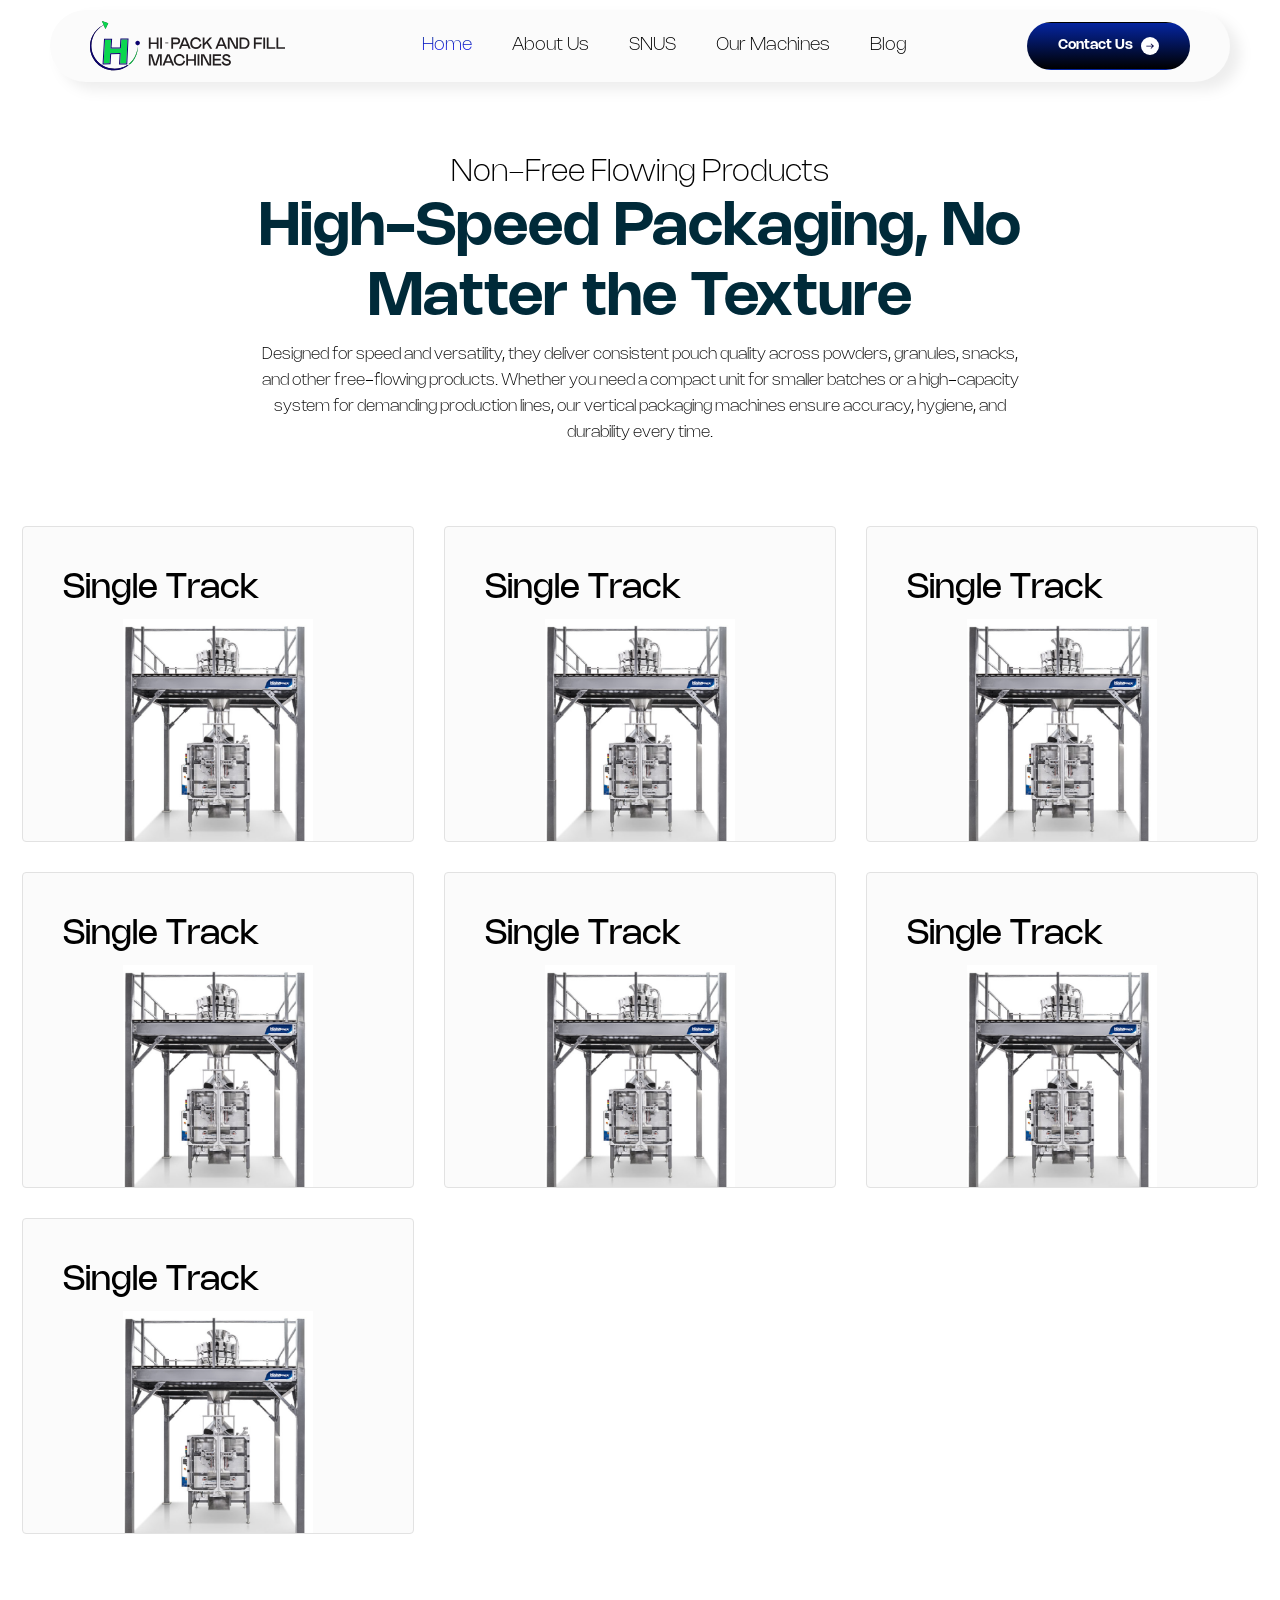
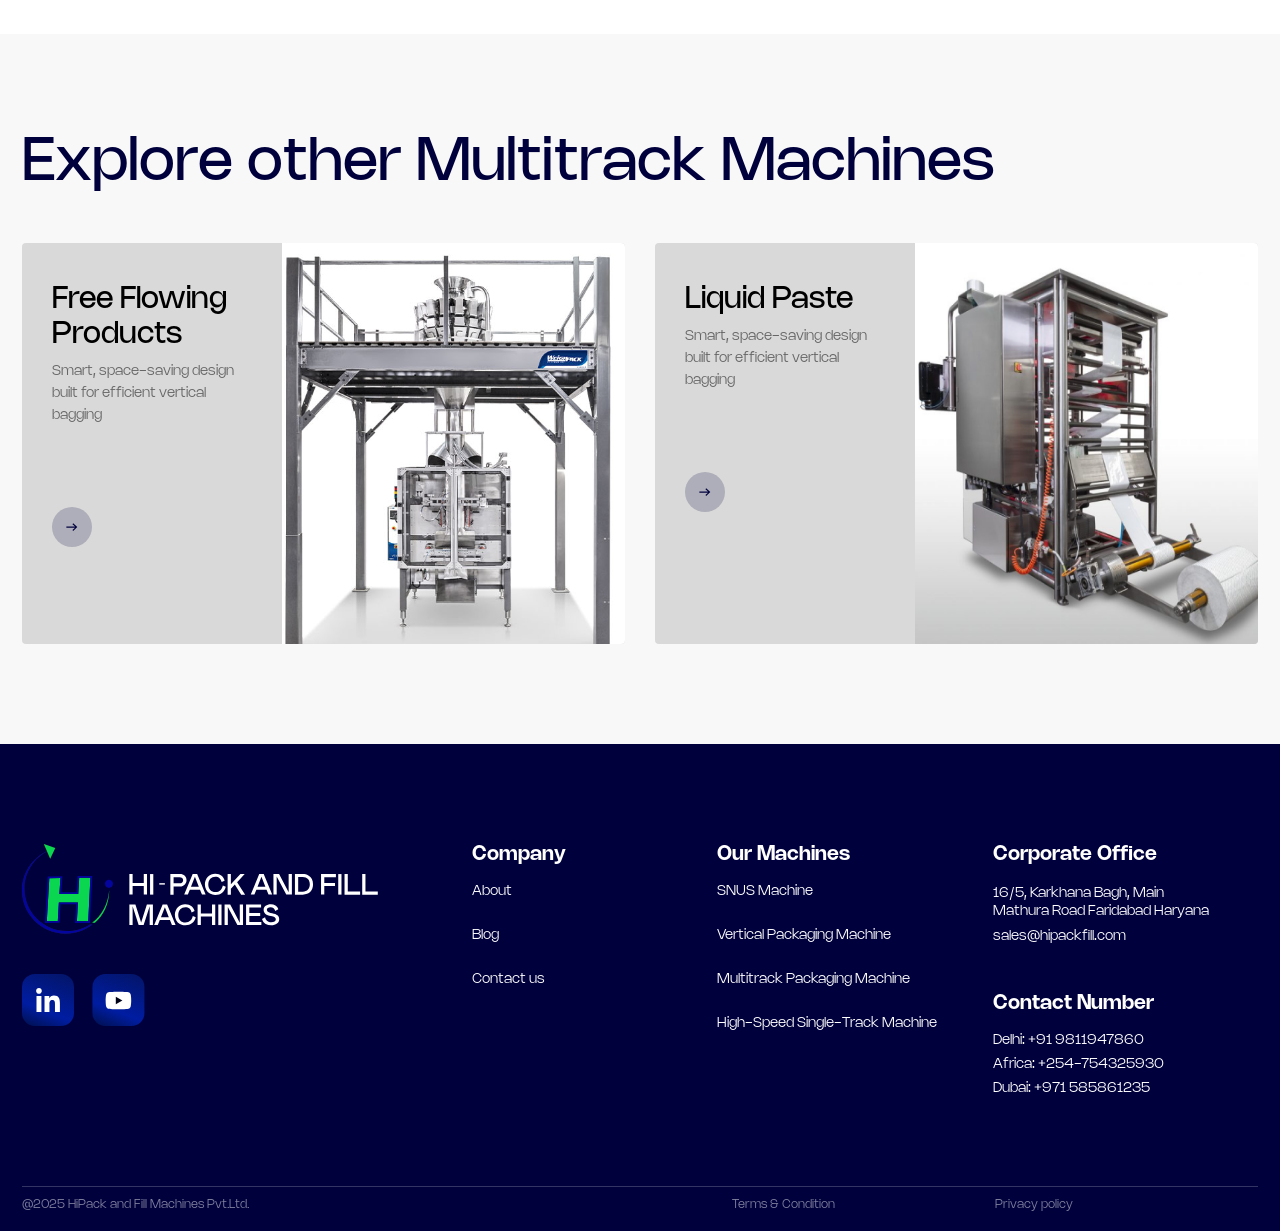
==== product.html @ f6eda17d "new111" ====
<!DOCTYPE html>
<html>

<head>
  <title>HiPack-and-Fill-Machines</title>
  <meta name="viewport" content="width=device-width, initial-scale=1.0">
  <meta charset="utf-8">
  <link rel="icon" href="images/favicon.svg" type="image/x-icon">
  <link rel="stylesheet" href="./assets/css/bootstrap.min.css">
  <link rel="stylesheet" href="./assets/js/owlcarousel/owl.carousel.css">
  <link rel="stylesheet" href="./assets/css/swiper-bundle.min.css" />
  <link rel="stylesheet" href="./assets/css/fontawesome-all.min.css" type="text/css">
  <link rel="stylesheet" type="text/css" href="./assets/css/custom.css">
  <link rel="stylesheet" type="text/css" href="./assets/css/responsive.css">

</head>

<body>


  <header id="header" class="home-header">
    <div class="container-fuild">
      <div class="header-menu">
        <nav class="navbar navbar-expand-lg navbar-dark">
          <a class="navbar-brand" href="index.html">
            <img src="./assets/images/HiPack-logo.svg" alt="">
          </a>

          <div class="nav-container collapse navbar-collapse" id="collapsibleNavbar">
            <ul class="navbar-nav navmenu mx-auto">
              <li class="nav-item"><a href="#" class="active">Home</a></li>
              <li class="nav-item"><a href="#">About Us</a></li>
              <li class="nav-item"><a href="#">SNUS</a></li>
              <li class="nav-item"><a href="#">Our Machines</a></li>
              <li class="nav-item"><a href="#">Blog</a></li>
            </ul>
            <div class="contact-button desktop">
              <a href="" class="btn">Contact Us <img src="./assets/images/right-arrow.svg" alt=""></a>
            </div>
          </div>



          <div class="naviconmobile">
            <div class="contact-button mobile">
              <a href="" class="btn">Contact Us <img src="./assets/images/right-arrow.svg" alt=""></a>
            </div>
            <button class="navbar-toggler" type="button" data-bs-toggle="collapse" data-bs-target="#collapsibleNavbar">
              <div class="menu-icon">
                <span class="navicon"></span>
              </div>
            </button>
          </div>
        </nav>

      </div>
    </div>
  </header><!----home-header-->


  <div class="product-banner">
    <div class="container">
      <div class="product-hd">
        <h6>Non-Free Flowing Products</h6>
        <h3>High-Speed Packaging, No Matter the Texture</h3>
        <p>Designed for speed and versatility, they deliver consistent pouch quality across powders, granules, snacks,
          and other free-flowing products. Whether you need a compact unit for smaller batches or a high-capacity system
          for demanding production lines, our vertical packaging machines ensure accuracy, hygiene, and durability every
          time.</p>
      </div>


      <div class="single-werrap">
        <div class="single-card">
          <h4>Single Track</h4>
          <div class="single-img">
            <img src="./assets/images/single-track.png" alt="">
          </div>
        </div><!--single-card-->

        <div class="single-card">
          <h4>Single Track</h4>
          <div class="single-img">
            <img src="./assets/images/single-track.png" alt="">
          </div>
        </div><!--single-card-->

        <div class="single-card">
          <h4>Single Track</h4>
          <div class="single-img">
            <img src="./assets/images/single-track.png" alt="">
          </div>
        </div><!--single-card-->

        <div class="single-card">
          <h4>Single Track</h4>
          <div class="single-img">
            <img src="./assets/images/single-track.png" alt="">
          </div>
        </div><!--single-card-->

        <div class="single-card">
          <h4>Single Track</h4>
          <div class="single-img">
            <img src="./assets/images/single-track.png" alt="">
          </div>
        </div><!--single-card-->

        <div class="single-card">
          <h4>Single Track</h4>
          <div class="single-img">
            <img src="./assets/images/single-track.png" alt="">
          </div>
        </div><!--single-card-->

        <div class="single-card">
          <h4>Single Track</h4>
          <div class="single-img">
            <img src="./assets/images/single-track.png" alt="">
          </div>
        </div><!--single-card-->

      </div><!---single-werrap-->
    </div>
  </div><!---home-section-->

  <div class="products-section explore-section">
    <div class="container">
      <h3>Explore other Multitrack Machines</h3>
      <div class="product-werrap">
        <div class="product-card">
          <div class="product-content">
            <h2>Free Flowing <br>
              Products</h2>
            <p>Smart, space-saving design built for efficient vertical bagging</p>
            <a href="#" class="arrow-btn">
              <img src="./assets/images/right-arrow-link2.svg" alt="">
            </a>
          </div>
          <div class="product-image">
            <img src="./assets/images/Products1.svg" alt="">
          </div>
        </div><!--product-card-->

        <div class="product-card">
          <div class="product-content">
            <h2>Liquid Paste</h2>
            <p>Smart, space-saving design built for efficient vertical bagging</p>
            <a href="#" class="arrow-btn">
              <img src="./assets/images/right-arrow-link2.svg" alt="">
            </a>
          </div>
          <div class="product-image">
            <img src="./assets/images/Liquid-paste.png" alt="">
          </div>
        </div><!--product-card-->

      </div>
    </div>
  </div><!--products-section-->



  <footer class="footer">
    <div class="container">
      <div class="row">
        <div class="col-md-4">
          <div class="ftr-logo">
            <a href="#"><img src="./assets/images/ftr-logo.svg" alt=""></a>
          </div>
          <div class="social-icon">
            <a href="#"><img src="./assets/images/linkedin.svg" alt=""></a>
            <a href="#"><img src="./assets/images/youtube.svg" alt=""></a>
          </div>
        </div>


        <div class="col-md-8">
          <div class="ftr-werp">
            <div class="ftr-menu companymenu">
              <h5>Company</h5>
              <ul>
                <li><a href="#">About</a></li>
                <li><a href="#">Blog</a></li>
                <li><a href="#">Contact us</a></li>
              </ul>
            </div>


            <div class="ftr-menu">
              <h5>Our Machines</h5>
              <ul>
                <li><a href="#">SNUS Machine</a></li>
                <li><a href="#">Vertical Packaging Machine</a></li>
                <li><a href="#">Multitrack Packaging Machine</a></li>
                <li><a href="#">High-Speed Single-Track Machine</a></li>
              </ul>
            </div>

            <div class="ftr-menu">
              <h5>Corporate Office</h5>
              <p>16/5, Karkhana Bagh, Main Mathura Road Faridabad Haryana</p>
              <a href="#">sales@hipackfill.com</a>


              <div class="contact-infom">
                <h5>Contact Number</h5>
                <ul>
                  <li><a href="#">Delhi: +91 9811947860</a></li>
                  <li><a href="#">Africa: +254-754325930</a></li>
                  <li><a href="#">Dubai: +971 585861235</a></li>
                </ul>
              </div>


            </div>
          </div><!--ftr-werp-->
        </div>
      </div>


      <div class="copyright">
        <div class="row">
          <div class="col-md-6">
            <p> @2025 HiPack and Fill Machines Pvt.Ltd.</p>
          </div>
          <div class="col-md-5">
            <div class="privacy-dlf">
              <a href="#">Terms & Condition</a>
              <a href="#">Privacy policy</a>
            </div>
          </div>
        </div>
      </div>
    </div>
  </footer><!--footer-->


  <script src="./assets/js/jquery-3.6.3.js"></script>
  <script src="./assets/js/bootstrap.bundle.min.js"></script>
  <script src="./assets/js/owlcarousel/owl.carousel.js"></script>
  <script src="./assets/js/swiper-bundle.min.js"></script>
  <script src="./assets/js/custom.js"></script>



</body>

</html>
---- assets/css/custom.css ----
@font-face {font-family:FontAwesome;src:url(../fonts/FontAwesome.otf);}
@font-face {font-family:Nohemi-Regular;src:url(../fonts/Nohemi-Regular.otf);}
@font-face {font-family:Nohemi-Medium;src:url(../fonts/Nohemi-Medium.otf);}
@font-face {font-family:Nohemi-Bold;src:url(../fonts/Nohemi-Bold.otf);}
@font-face {font-family:Nohemi-SemiBold;src:url(../fonts/Nohemi-SemiBold.otf);}
@font-face {font-family:Nohemi-Light;src:url(../fonts/Nohemi-Light.otf);}
@font-face {font-family:Nohemi-ExtraLight;src:url(../fonts/Nohemi-ExtraLight.otf);}


body{font-family: "Nohemi-Regular"; color:#353332;font-size: 14px;}


h1, h2, h3, h4, h5, h6, p, ul, ol, li {position: relative;}
img {max-width: 100%;}
ul{list-style: none; padding: 0px; margin: 0px;}
a{text-decoration: none;}

.navbar-nav{align-items: center;}
/*=== Header ===*/
.home-header { position: absolute;top: 10px;left: 0px;z-index: 2;width: 100%; }
.header-menu{border-radius: 43px;background: #FBFBFB;filter: drop-shadow(10px 8px 6.3px rgba(0, 0, 0, 0.07));padding:6px 40px; margin: 0px 50px;}

.navbar-brand img{height: 50px;}

.navbar-dark{padding: 0px;}
.navbar-expand-lg .navbar-collapse { justify-content: end; }
.navbar-toggler {padding: 0; border: none;  border-radius: 30px;width: 36px; height: 36px; position: relative;}
.menu-icon {display: flex; flex-direction: column; justify-content: space-between;cursor: pointer; transition: 0.3s ease-in-out;}
.navicon,
.navicon:before,
.navicon:after {background: #fff; height: 2px; width: 30px;position: absolute; left: 0; transition: 0.3s;}
.navicon { position: relative; margin: auto; }
.navicon:before { content: ''; top: -8px; }
.navicon:after { content: ''; top: 8px; }
.navbar-toggler[aria-expanded="true"] .navicon { background: transparent; }
.navbar-toggler[aria-expanded="true"] .navicon:before { transform: rotate(45deg); top: 0; }
.navbar-toggler[aria-expanded="true"] .navicon:after { transform: rotate(-45deg); top: 0; }
.navbar-toggler:focus { box-shadow: none; }

.navmenu li { position: relative; }
.navmenu > ul > li:last-child { padding-right: 0; }
.navmenu .nav-item a{font-family:'Nohemi-ExtraLight'; color: #000;font-size: 18px;font-weight: 300;line-height: normal; display: inline-block; padding: 0px 20px; }
.navmenu .nav-item a.active{background: var(--Gradient, linear-gradient(180deg, #0525A0 0%, #0E07FB 100%));background-clip: text;-webkit-background-clip: text;-webkit-text-fill-color: transparent;}

.contact-button .btn{font-family:'Nohemi-SemiBold'; display: inline-flex; align-items: center; gap: 0px 8px; border-radius: 49px;background: var(--Gradient_1, linear-gradient(180deg, #0525A0 0%, #000 100%)); color: #FFF;font-size: 14px;font-weight: 600;line-height: normal; padding:14px 30px;}

.contact-button .btn img{height:18px;}


/*=== Header ===*/


/*=====home-section=====*/
.home-section{ position: relative; overflow: hidden;}
.homeslider{background-position: center !important; background-size: cover !important; padding: 160px 0px 240px 0px;}
.home-tittle h1{font-family:'Nohemi-ExtraLight';color: #FFF;font-size: 55px;font-weight: 300;line-height: 70px;}
.home-tittle p{font-family:'Nohemi-ExtraLight'; color:#FFF;font-size: 20px;font-weight: 300;line-height: 35px; margin-bottom: 30px;}
.home-tittle .btn{transition: all 0.3s ease;border-radius: 100px;background: rgba(148, 148, 148, 0.45); display: inline-flex;height: 55px;padding: 8px 19px 7px 25px;justify-content: flex-end;align-items: center;gap: 0px 10px; color: #FFF;font-size: 16px;font-weight: 400;line-height: 31.2px;}
.home-tittle .btn:hover {background:#0525a0;}
.home-title {position: relative;z-index: 999;max-width: 550px;}


/* --- Custom Counter --- */
.slide-counter {font-family: 'Nohemi-ExtraLight';display: flex;align-items: center;gap: 10px;color: #fff;font-size: 14px;font-weight: 300;}
.slide-counter .current {font-size:16px;}
.slide-info {position: absolute;left: 17%;z-index: 10;display: flex;align-items: center;gap: 20px;top: 78%;}
.progress-line {display: flex;align-items: center;gap: 0px 10px;}
.progress-line span.current{background:  #0AD64F; width: 200px;transition: width 0.5s ease;}
.progress-line span{border-radius: 10px; width: 80px; height: 2px; background: linear-gradient(90deg,rgba(255, 255, 255, 1) 0%,rgba(142, 142, 142, 0) 100%);display: block;}

/*=====home-section=====*/

/*=====innovation-section=====*/
.innovation-section{padding: 100px 0px; position: relative; overflow: hidden;}
.all-btn .btn{border-radius: 100px;background: rgba(0, 0, 61, 0.10); display: inline-flex;height: 55px;gap: 0px 20px; padding: 8px 12px 7px 25px;justify-content: flex-end;align-items: center;color:#000;font-size: 16px;font-weight: 400;line-height: 31.2px;}
.bringing-text h4{color: #00003D;font-size:35px;font-weight: 400;line-height:40px;}
.bringing-text h4 span{color: rgba(0, 0, 61, 0.50);display: block;}
.bringing-text p{color: rgba(0, 0, 61, 0.50);font-size:16px;font-weight: 300;line-height:24px;max-width: 616px;}
.expertise-wrapper{display: flex; align-items: center; gap: 0px 15px; padding-left: 40px;}
.expertise-text{border-bottom: 1px solid rgba(0, 0, 61, 0.20); width: 100%; padding-top:50px;}
.expertise-text h5{font-size: 16px;font-weight: 400;line-height: 26px;background: var(--Gradient_1, linear-gradient(180deg, #0525A0 0%, #000 100%));
background-clip: text;-webkit-background-clip: text;-webkit-text-fill-color: transparent;margin-bottom:28px;}
.expertise-text h3{font-family:'Nohemi-Medium';color: #00003D;font-size: 40px;font-weight: 500;line-height: 38px; margin-bottom: 17px;}
.expertise-text p{font-family:'Nohemi-Light';color: rgba(0, 0, 61, 0.50);font-size: 16px;font-weight: 300;line-height: 26px; max-width: 398px; margin-bottom:44px;}
.expertise-icon {position: relative;top: -32px;}
.expertise-text:first-of-type {padding-top: 0px !important;}

/*=====innovation-section=====*/

/*=====Machine-section=====*/
.machine-section{ padding: 87px 0px 0px 0px;background-image: url('../images/machine-banner.jpg'); background-position: center; background-size: cover;}
.testament h2{color: #FFF;font-size: 60px;font-weight: 400;line-height: 84px;}
.testament p{color:#FFF;font-size: 16px;font-weight: 300;line-height: 28px; max-width: 616px;}
.testament .all-btn .btn {color: #fff;background: rgba(148, 148, 148, 0.59);}
.machine-img img{text-align: right; display: block; width: 100%;}
/*=====Machine-section=====*/


/*=====portfolio-section=====*/
.portfolio-section{padding: 100px 0px; position: relative; overflow: hidden; background: rgba(239, 239, 239, 1);}
.heading-hd h2{color: #00003D;font-size: 60px;font-weight: 400;line-height: 59px;}
.gridwrapper{display: grid; grid-template-columns: repeat(3 ,1fr); gap: 0px 20px;}
.cardwerap{position: relative; overflow: hidden; margin-top: 50px;}
.cardimg img{width: 100%;border-radius: 4px;}
.cardimg{position: relative;}
.cardimg::after{content: ''; position: absolute; top: 0px; left: 0px; width: 100%; height: 100%; border-radius: 4px; background: linear-gradient(180deg, rgba(0, 0, 0, 0.08) 0%, #000 100%);}
.bottom-text{position: absolute; bottom: 40px; left: 0px; padding: 0px 30px; z-index: 99;}
.bottom-text h5{color: #FFF;font-size: 34px;font-weight: 400;line-height: 44px; margin-bottom: 5px;}
.bottom-text p{font-family:'Nohemi-Light';color: rgba(255, 255, 255, 0.70);font-size: 16px;font-weight: 300;line-height: 26px; max-width: 360px;}


/*=====resence-section=====*/
.presence-section{padding: 100px 0px; position: relative; overflow: hidden;}
.wrappercover{background: #0525A0; padding: 80px;height: 532px;border-radius: 4px;}
.servicehd{margin-bottom: 60px;}
.servicehd h4{color: #FFF;text-align: center;font-size: 40px;font-weight: 500;line-height: 50px;}
.servicehd h4 span{color: #9DB1FF;}
.servicehd p{font-family:'Nohemi-Light';color: rgba(255, 255, 255, 0.70);text-align: center;font-size: 16px;font-weight: 300;line-height: 26px;}
.clientswerap{display: grid; grid-template-columns: repeat(3 ,1fr); gap: 0px 40px; position: relative; left: 60px;}
.celiablecnt{position: relative; overflow: hidden;}
.celiablecnt img{margin-bottom: 15px;}
.celiablecnt P{color:#FFF;font-weight: 300;line-height: 26px; font-size: 18px;font-family:'Nohemi-ExtraLight';}

.certified{margin-left: 15px; border-radius: 4px;background: var(--Light-Grey, #E5E5E5);padding:50px 20px 120px 20px; text-align: center; height: 532px;}
.certified h4{color: #000;text-align: center;font-size: 24px;font-weight: 500;line-height: 34px; max-width: 276px; margin: 0 auto;}
.certified ul{display: grid; grid-template-columns: repeat(2 ,1fr); gap: 0px 20px; align-items: center;}
.certified li{margin-top: 50px;}

.ourcard{margin-right: 15px; margin-top: 15px;border-radius: 4px;background: var(--Neon-Green, #0AD64F); padding: 50px 0px 0px 40px;  height: 532px; position: relative; overflow: hidden;}
.ourcard h5{color:#fff;font-size: 34px;font-weight: 500;line-height: 24px; margin-bottom: 15px;}
.ourcard p{font-family:'Nohemi-Light';color:#fff;font-size: 28px;font-weight: 300;line-height: 38px; max-width: 170px;}
.vectorbottom{text-align: right; display: block;}
.vectorbottom img{width: 100%; height: 100%;}

.partnerwerap{margin-top: 15px; text-align: center; border-radius: 4px;border: 1px solid #CCC;background: #FBFBFB;padding:50px 20px 120px 20px; height: 532px; position: relative; }
.partnerwerap h4{color: #000;text-align: center;font-size: 34px;font-weight: 500;line-height: 24px; margin-bottom: 40px; }
.partnerslider{display: grid; grid-template-columns: repeat(5 ,1fr); gap: 0px 20px; align-items: center;}
.partneritem{margin-top:24px;}


/*=====.latest-section=====*/
.latest-section{padding: 90px 0px; position: relative; overflow: hidden; background: #F8F8F8;}
.bloghd h3{color: #101010;font-size: 40px;font-weight: 400;line-height: 59px; margin-bottom: 50px;}
.blogpost{position: relative; overflow: hidden;}
.postimg img{width: 100%; border-radius: 15px; margin-bottom: 15px; }
.blogcnt span{font-family:'Nohemi-Light';color: rgba(0, 0, 61, 0.50);font-size: 14px;font-weight: 300;line-height: 33px;}
.blogcnt h5{color:#00003D;font-size:16px;font-weight: 400;line-height: 22px;}    
.blogcnt a{font-family:'Nohemi-Light';color:#000;font-size: 14px;font-weight: 400;line-height: 31.2px;}
.blogcnt a img{margin-left: 6px;}
.latest-section .owl-theme .owl-controls .owl-nav div{height: 0px !important;}
.latest-section .owl-prev:before { content: ''; background-image: url(../images/owl-prev.svg); background-repeat: no-repeat; position: absolute;    top: -30%;right:6%; left: auto; width: 60px;height: 60px;background-size: 60px;margin: 0 auto;}
.latest-section .owl-next:before {content: '';background-image: url(../images/owl-next.svg);background-repeat: no-repeat;position: absolute;top: -30%;right: 0px;width: 60px;height: 60px;background-size: 60px;margin: 0 auto;}
.owl-theme .owl-controls .owl-nav .disabled{opacity: 100% !important;}

/*=====.upgrade-section=====*/
.upgrade-section{background-image: url('../images/upgrade-banner.jpg'); background-position: center; background-size: cover; padding:220px 0px; position: relative;}
.upgrade-section::after{content: ''; position: absolute; top: 0px; left: 0px; width: 100%; height: 100%;opacity: 0.8;
background: linear-gradient(222deg, #14004C -73.11%, rgba(4, 0, 76, 0.49) 3.09%, #00032A 76.41%);
mix-blend-mode: luminosity;}
.titlewrap{position: relative; z-index: 22; text-align: center;}
.titlewrap h3{color: #FFF;font-size:70px;font-weight: 400;line-height: 80px;}
.titlewrap p{color: #FFF;font-size: 24px;font-weight: 300;line-height:80px;}
.titlewrap .btn{border: 0px; font-family:'Nohemi-SemiBold'; border-radius: 49px; color: #0525A0; background: #fff;font-size: 14px;font-weight: 600;line-height: normal;display: inline-flex; align-items: center; gap: 0px 8px;padding:18px 26px;}


/*---footer----*/
.footer{padding: 100px 0px 20px 0px; overflow: hidden;position: relative;
background:#00003D;}
.footer .row{position: relative;}
.ftr-logo img{margin-bottom: 40px; height: 90px;}
.social-icon a{margin-right: 15px;}
.companymenu{position: relative; left: 30px;}
.ftr-werp{display:grid; grid-template-columns: repeat(3 ,1fr); gap: 0px 10px; justify-content: space-between;}
.ftr-menu{position: relative; overflow: hidden;}
.ftr-menu h5{font-family:'Nohemi-SemiBold';color: #FFF;font-size: 20px;font-weight: 600;line-height: normal; margin-bottom:20px;}
.ftr-menu li a{font-family:'Nohemi-Light';color: #FFF;font-size: 14px;font-weight: 300;line-height:normal; margin-bottom:30px; display: block;}
.ftr-menu p{font-family:'Nohemi-Light';color: #FFF;font-size: 14px;font-weight: 300;line-height:18px; margin-bottom: 5px; max-width: 227px;}
.ftr-menu a{color: #FFF;line-height:normal;font-family:'Nohemi-Light';}

.contact-infom{margin-top: 46px;}
.contact-infom a{margin-bottom: 10px !important;}

.copyright {position: relative;padding-top: 12px;border-top: 1px solid rgba(255, 255, 255, 0.20);margin-top: 80px;}
.copyright p {font-family:'Nohemi-Light';color: rgba(255, 255, 255, 0.50);font-size: 12px;font-weight: 300;line-height:normal;margin: 0px;}
.privacy-dlf a{font-family:'Nohemi-Light';color: rgba(255, 255, 255, 0.50);font-size: 12px;font-weight: 300;line-height:normal;}
.privacy-dlf {display: flex;align-items: center;justify-content: space-around;}


/*====category page=====*/
.category-banner{padding: 100px 0px 0px 0px; position: relative; overflow: hidden; background: #00003D;}
.category-banner .row{align-items: center;}
.multitrack {padding-left: 200px;}
.multitrack h2{color: #FFF;font-size: 55px;font-weight: 300;line-height: 60px;font-family: 'Nohemi-ExtraLight';}
.spraycover{display:block; text-align: right;}

.products-section{background: #F1F3F1; padding: 100px 0px; position: relative; overflow: hidden;}
.product-werrap{display: grid; grid-template-columns: repeat(2 ,1fr); gap: 30px 30px;}
.product-card{ border-radius: 4px;background: #D9D9D9; padding: 0px 0px 0px 0px; position: relative; overflow: hidden; display: flex;justify-content: space-between;}
.product-content {flex: 1;max-width: 260px; padding: 40px 30px;}
.product-content h2 {color: #000;font-size: 30px;font-weight: 400;line-height:35px;}
.product-content p {color: rgba(53, 53, 53, 0.70);font-size: 14px;font-weight: 300;line-height:22px;font-family: 'Nohemi-Light';}
.arrow-btn{display: block; margin-top: 80px;}
.product-image {flex: 1;display: flex;justify-content: flex-end;}
.product-image img {max-width: 100%;height: auto;}

/* ====products pages====== */
.product-banner{padding: 160px 0px 100px 0px; position: relative; overflow: hidden;}
.product-hd{text-align: center;max-width: 772px; margin: 0 auto 80px;}
.product-hd h6{color: #000;font-size: 30px;font-weight: 300;line-height: 26px; font-family: 'Nohemi-ExtraLight';}
.product-hd h3{font-family:'Nohemi-SemiBold';color:#002A39;font-size: 60px;font-weight: 600;line-height: 70px;}
.product-hd p{color: #000;font-size: 16px;font-weight: 300;line-height: 26px;font-family: 'Nohemi-ExtraLight'; }

.single-werrap{display: grid; grid-template-columns: repeat(3 ,1fr); gap: 30px 30px;}
.single-card{border-radius: 4px;border: 1px solid #E2E2E2;background: #FBFBFB; padding: 40px 40px 0px 40px;}
.single-card h4{color:#000;font-size: 34px;font-weight: 400;line-height: 44px;}
.single-img{padding: 0px 60px; text-align: center;}
.single-img img{width: 100%;}

.explore-section{background: #F8F8F8;}
.explore-section h3{color: #00003D;font-size: 60px;font-weight: 400;line-height: 59px; margin-bottom: 50px;}

/* ==contact-us page====== */
.contact-page{padding: 160px 0px 100px 0px; position: relative; overflow: hidden;}
.getcontent{background-image: url(../images/contact-bg.svg); background-position:center; background-size: cover; padding: 60px;border-radius: 18px;width:100%;height: 615px;}
.getcontent h2{color:#FFF;font-size: 60px;font-weight: 400;line-height: 70px;}
.getcontent p{color:#FFF;font-size: 18px;font-weight: 300;line-height: 28px; max-width: 434px;}


.getcontent li{color: #FFF;font-size: 16px;font-weight: 300;line-height: 25px; display: flex; align-items: center; gap: 0px 10px;}
.getcontent li a{color: #FFF;
font-size: 14px;
font-weight: 300;
line-height: normal;
letter-spacing: -0.28px;
text-transform: lowercase; display: block;}
.getcontent ul{max-width: 450px;}

.contact-form{position: relative;padding-left: 20px;}
.contact-form label{color: #000;font-size: 16px;font-weight: 300;line-height: normal; margin-bottom: 5px;}
.contact-form .form-control{border-radius: 5px; background: #F3F3F3;color: #939393;font-size: 14px;font-weight: 400;line-height: 24px;height: 60px; border: 0px; margin-bottom: 24px;}
.contact-form .btn {margin-top: 10px; border-radius: 70px;background: #000;display: inline-flex;padding: 12px 20px;justify-content: center;align-items: center;gap: 8px;color: #FFF;font-size: 16px;font-weight: 500;line-height: normal;}
.contact-form textarea.form-control {min-height: 165px;}
textarea {resize: none;}

.location-section{position: relative; padding: 0px 0px 60px; overflow: hidden;}
.location-section h2{color:#000;font-size: 35px;font-weight: 500;line-height: 40px; margin-bottom: 70px;}

.latest-list {padding: 40px 20px;position: relative;}
.latest-list ul {display: flex;justify-content: space-between;}
.latest-list h4{color:#000;font-size: 20px;font-weight: 500;line-height: normal; margin: 0px;}
.latest-list p{color: #000;font-size: 16px;font-weight: 300;line-height:14px; margin: 0px;}
.latest-list li:first-child {width: 40%;}
.latest-list p span {background: var(--Grey_Gradient, linear-gradient(35deg, #AAA -45.35%, #424242 112.62%));background-clip: text;-webkit-background-clip: text;
  -webkit-text-fill-color: transparent; font-size: 14px;font-weight: 600;line-height: 24px;     text-align: right;
  display: block;}
.latest-list p a {font-weight:300;background: var(--Primary_Gradient, linear-gradient(117deg, #2033D5 20.48%, #4E6CFE 123.16%));background-clip: text;-webkit-background-clip: text;-webkit-text-fill-color: transparent;}
.latest-list::after {content: '';position: absolute;top: 0px;left: 0%;width: 100%;height: 1px;background: #E5E5E5;text-align: center;}
---- assets/css/responsive.css ----
.mobile{display: none;}

/*----sliderframework----*/
.sliderframework .owl-theme .owl-controls .owl-nav div{height: 0px !important;}
.sliderframework .owl-prev:before {content: '';background-image: url(../images/sanitation/left-arrow.svg);background-repeat: no-repeat;position: absolute;bottom: -10%;right: 5%;left: 0px; width:40px;height: 40px;background-size: 40px;margin: 0 auto;}
.sliderframework .owl-next:before {content: '';background-image: url(../images/sanitation/right-arrow.svg);background-repeat: no-repeat;position: absolute;bottom: -10%;left: 5%;width:40px;height: 40px;background-size: 40px;right: 0px; margin: 0 auto;}





@media (max-width:1460.8px) {
.give-tabs .nav-link{width: 260px;}
 .ourwork-section::after{height: 164px;}
.framework-section::after{height: 190px;}


}
@media (max-width:1390.8px) {
.give-tabs .nav-link{width:240px;}
.ourwork-section::after {height: 158px;}
.framework-section::after{height: 178px;}
.donate-werp h3{font-size: 45px; line-height: 52px;}
.supportimg::after{width: 300px; height: 320px;}

}
@media (max-width:1366.8px) {
.container {max-width: 1320px;}
.ourwork-section {padding: 80px 0px 120px 90px;}
.watch-section {margin-top: -16%;}
.framework-section::after{height: 172px;}
.supportext h4{font-size: 45px; line-height: 52px;}
.supportext {max-width: 600px;padding: 40px 30px;}
.right-panel .owl-dots{bottom: 20%;}
.submit-btn .donate.btn {min-width: 250px;}

}
@media (max-width:1280.8px) {
.container {max-width: 1260px;}
.give-tabs .nav-link{width: 210px;}
.empowe-cnt h6{font-size: 16px; line-height: 24px;}
.framework-section::after{height: 165px;}
.donate-werp {padding: 40px 40px 0px 40px;}
.give-tabs .nav-link {width: 264px;}
.ourwork-section::after {height: 144px;}


}


@media (max-width:1199.8px) {
.give-tabs .nav-link {width: 100%; padding: 10px 40px;}
.amountdlf{gap: 0px 10px;}
a.navbar-brand img {max-width: 160px;}
.donate-button .btn{padding: 9px 14px;}
.navmenu .nav-item a{font-size: 14px; padding-right: 10px;}
.through-cnt {padding: 16px 30px 0px 30px;}
.ourwork-section {padding: 60px 0px 100px 20px;}
.ourwork-section .owl-next:before{left: 6%;}
.ourwork-section::after {height: 120px; background-size: contain;}
.stories-section .owl-next:before{left: 8%;}
.framework-section::after{height: 160px;}


.donate-werp h3 {font-size: 40px;line-height: 45px;}
.submit-btn .donate.btn { min-width: auto;width: 100%; margin-left: 12px;}
.submit-btn .btn{min-width: auto;width: 100%;}
 .supportext h4 {font-size: 40px;line-height: 45px;}
.supportimg::after {width: 250px;height: 262px;}
.right-panel .owl-dots {bottom: 28%;left: 8%;}
.supportext {max-width: 470px;}

.accordion-left h3{font-size: 28px; line-height: 32px;}
.accordion-left p{line-height: 22px; max-width: 300px;}
.accordion-center h4{font-size: 34px;}
.infocnt h5{font-size: 34px;}
.test-text h4{font-size: 34px; }
.test-text p{font-size: 15px; line-height: 20px;}
.drivinghd h2{font-size: 35px;}
}


@media (max-width:1024.8px) {
.engage-cnt p{font-size: 14px; line-height: 22px;}
.center-block img{height: 400px;}
.leftvector2::before{width: 190px;}
.leftvector3::after {bottom: -4px;right: -194px;width: 280px;}
.rightvector1::before{width: 182px; height: 90px;}
.latest-list p{font-size: 14px;}
.award-card h4{font-size: 16px; line-height: 22px;}
.framework-section::after{height: 160px;}
.standards-section .heading-hd h2 {font-size: 40px;line-height: 45px;}
.together-section .owl-prev:before{bottom: 0%;}
.together-section .owl-next:before{bottom: 0%;}
.together-text h4{font-size: 45px;}
.blog-content h4{font-size: 15px; line-height: 22px;}
.blog-content p{font-size: 15px; line-height: 22px;}


}









@media (max-width:991.8px) {

.navbarblack .navicon{background: #222;}
.navbarblack .navicon:after{background: #222;}
.navbarblack .navicon:before{background: #222;}
#header .container{max-width:100%;}
.container{max-width: 720px;}
.navbar-toggler{top: 0px; right: 12px;}
.header-menu a.navbar-brand img{padding-left: 12px;}
.navbar-collapse {position: absolute;top: 100%;width: 100%;left: 0px;z-index: 9999;border-radius: 18px;background:#FDF4ED; padding: 30px 30px; margin-top: 25px;}
.navmenu .nav-item a {color:#222;font-size: 18px;font-weight: 600;line-height: 24px;letter-spacing: -0.54px;padding: 0px 0px;}
.naviconmobile {display: flex;align-items: center;gap: 0px 20px;}
.donate-button.desktop{display: none;}
.donate-button.mobile{display: block;;}
.donate-button .btn {width: 92px;height: 36px;padding: 8px 10px;justify-content: center;align-items: center;gap: 4px;font-size: 14px;font-weight: 400;line-height: 18px; letter-spacing: -0.42px;}
.navmenu .dropdown a{background: transparent; padding: 5px 0px;color: #7F7F7F;font-size: 14px;font-weight: 400;line-height: normal;letter-spacing: -0.42px;}
.navmenu .dropdown{background: transparent; padding: 5px 20px;}
.navmenu li{margin-bottom: 30px;}
.navmenu li .dropdown li{margin-bottom: 12px;}
.navbar-nav {align-items: normal;}


.home-tittle h1{font-size: 35px; line-height: 44px;}
.home-tittle p{font-size: 18px; line-height: 24px;}
.ourwork-section::after {height: 90px;background-size: cover;}
.layout {display: block;}
.left-column, .right-column {flex-direction: row;justify-content: center; gap: 0px 30px;}
.leftvector1::before{display: none;}
.leftvector2::before{display: none;}
.leftvector3::after{display: none;}
.rightvector1::before{display: none;}
.rightvector2::after{display: none;}
.center-block{display: none;}
.feature{display: block; margin-bottom: 30px;}
.feature.sundar{top: 0px; left: 0px;}
.feature.prosper{top: 0px;}
.mobileblock{display: block; margin-bottom: 30px;}
.gridlayer4{grid-template-columns: repeat(2 ,1fr);}
.engage-cnt{margin-bottom: 30px;}
.education-select{display: block;}
.impact-section .custom-tabs{display: none;}
.gridlayer5{overflow-x: auto;gap: 15px;scroll-behavior: smooth;padding-bottom: 10px;}
.health-werap .gridlayer5 {}
  .through-box {min-width: 250px;}
  .gridlayer5::-webkit-scrollbar {height: 6px;}
  .gridlayer5::-webkit-scrollbar-thumb {background: transparent;border-radius: 4px;}
  .gridlayer5::-webkit-scrollbar-track {background: transparent;}



/* .gridlayer3.mobile-scroll{overflow-x: auto;gap: 15px;scroll-behavior: smooth;padding-bottom: 0px;grid-template-columns: repeat(3, 1fr);}
  .mobile-scroll::-webkit-scrollbar {height: 6px;}
  .mobile-scroll::-webkit-scrollbar-thumb {background: transparent;border-radius: 4px;}
  .mobile-scroll::-webkit-scrollbar-track {background: transparent;} */

.gridlayer3.mobile-scroll{grid-template-columns: repeat(1, 1fr);}

.rewards-werap{min-width:320px;}
.latest-list .btn{padding: 6px 10px;}

  .heading-hd p br{display: none;}
.proving-cover{min-width: 250px;}
.aerial-text h3{font-size: 35px; line-height: 40px;}
.aerial-text{padding-left: 0px;}
.aerial-view img{border-radius: 18px;}
.program-section .owl-next:before{left: 12%;}
.frontline-slider .owl-next:before{left: 12%;}


.stories-section .owl-next:before {left: 12%;}
.contact-page{padding: 60px 0px;}
.getcontent{padding: 20px; height: 380px;}
.contact-form{padding-left: 0px; margin-top: 50px;}
.award-card{padding: 30px 20px;}
.award-grid {grid-template-columns: repeat(2, 1fr); position: relative; border-radius: 18px;border: 1px solid #E5E5E5 !important;}
.award-card:nth-child(3n) {}
.award-card{border-right: 0px;}
.award-grid::after{content: ''; position: absolute; top: 0px; width: 1px; height: 100%; left: 0px; right: 0px; background: #E5E5E5; margin: 0 auto; text-align: center;}
.award-img{margin-bottom: 20px; min-height: auto;}
.award-card.border2{border-bottom: 0px;}
.award-card h4{margin-top: 15px;}

  .pivotal-moments{padding: 60px 0px;}
  .pivotal-hd h2{font-size: 30px;}
   /* .dates-wrap {left: calc(50vw - 250px);}
   .time-line{height: 360px;}
   .dates-overflow{height: 80px;}
.date {width: 90px;} */

.time-line {height: auto; margin-top: 40px;}
.time-line .dates-overflow {position: relative; height: auto; overflow: hidden; margin-bottom: auto;}
.time-line .dates-wrap {position: relative; display: flex; flex-direction: column;left: calc(0vw - 0px);}
.time-line .date {width: 100%;height: auto;}
.time-line .dates-wrap .date .date-content .date-text{font-size: 18px; line-height: normal; max-width:initial;}
.time-line .date-content {position: relative; width: 100%; height: auto; left: 0; transform: none;}
.time-line .date-content .date-image img { height: auto; margin-top: 10px;}
.yearwarp{font-size: 18px;}
.time-line .dates-wrap .date .date-content:after{top: -4px;left: 0%; width: 100%; height: 1px; margin-top: 0px;}

.time-line .dates-wrap .date{width: 18%; height: 90px;}
.time-line .dates-wrap .date .date-year:before {left:9px;width: 1px;height: 100%;border-left: 1px solid #e2e2e2; background-color: transparent;}
.time-line .dates-wrap .date .date-year:after{margin-bottom:-30px;}
.time-line .dates-wrap .date .date-content{top: -72%;left: 100px; width: 160px;}

	.time-line.ar_about_timeline .dates-wrap {left: calc(0vw - 344px);}
	.time-line .dates-wrap .date{width:20%;display:block;}
	.time-line .dates-wrap .date .date-year{display:block;}
	.time-line .dates-wrap .date-year h2 {font-size: 14px;position: relative;left: 30px;top: 12px; text-align: left;}
	.time-line .dates-wrap .date .date-year:before{}
	.time-line .dates-wrap .date .date-content .date-text{font-size:14px;display:block;text-align:left;}
	.time-line .dates-overflow{overflow:inherit;}
	.time-line .dates-wrap .date .date-content .date-text br{display:none;}
	

.together-text{padding-left: 0px;margin-top: 30px;}




.date-text p{font-size: 14px; line-height: 20px;}
.gridlayer9{gap: 0px 10px;}
.watch-section { margin-top: -22%;}
.bottomcnt a img{height: 60px; width: 60px;}
.bottomcnt h4{font-size: 18px; letter-spacing: normal;}
.inner-hd h2{font-size: 40px; line-height: 45px;}
.inner-hd h3{font-size: 40px; line-height: 45px;}


.footprint-section{padding: 60px 0px;}


.gridlayer5.desktop{display: none;}
.sliderframework.mobile{display: block;}
.sliderframework .owl-next:before{left: 12%;}
.framework-section::after {height: 100px;}
  .together-section{padding: 60px 0px;}
/* .desktop.owl-carousel.owl-theme.togetherslider1{display: none;} */
/* .sliderlavel.mobile{display: block;} */

.impact-section.blogs-pages .custom-tabs{display: block;}
.custom-tabs {overflow-x: auto;scroll-behavior: smooth;padding-bottom: 10px;}
.custom-tabs .nav-pills {display: flex;flex-wrap: nowrap;justify-content: flex-start; gap: 0px 15px;min-width: max-content; margin-bottom: 0px !important;}
.custom-tabs::-webkit-scrollbar {height: 4px;}
.custom-tabs::-webkit-scrollbar-thumb {background: #F5F5F5;border-radius: 4px;}
.gridlayer3 { grid-template-columns: repeat(2, 1fr);}
.blog-card{margin-top: 30px; border-radius: 18px; padding: 20px;}
.featured-card{border-radius: 18px; padding: 20px; margin-top: 20px;}

.blog-content p{font-size: 15px; line-height: 20px; min-height: auto;}
.blog-img img{border-radius: 18px;}
.tag{bottom: 20px; left: 20px; font-size: 14px; padding: 5px 20px;}
.download-link{font-size: 14px; letter-spacing: normal;}

.detail-hd h2{font-size: 35px; line-height: 40px;}
.detail-hd span {margin-bottom: 20px;}
.detail-werap {padding: 30px 0px 0px 70px;}
.blog-post {margin: 30px 0px;}
.initiative2 {margin-bottom: 30px;}
.postlayer2{margin: 30px 0px;}

.left-panel {width: 100%; padding: 0px;}
.right-panel{width: 100%; padding: 0px;}
.wrapper-section {flex-wrap: wrap-reverse;}
.home-header.inner-contact.mobile{display: block;}
.wrapper-section{padding: 40px 0px 10px 0px;}
.supportimg::after{display: none;}
.donate-werp img{display: none;}
.give-tabs .nav-link{width: 300px;}
.supportimg{background-image: url(../images/donate/donate-img2.jpg) !important; height: 100%;}
.supportext {max-width: 100%;margin: 0px 30px; height: auto; padding: 40px 26px;    margin-top: 30%;}
.counselled {margin-top: 20px;}
.supportext h4 {font-size:35px;line-height: 40px;letter-spacing: -0.78px;}
.supportext h4 br{display: none;}
.supportext p{font-size: 14px;font-weight: 400;line-height: 18px;letter-spacing: -0.42px; max-width: 329px;}
.right-panel .owl-dots { bottom:12%;}
footer.mobile{display: block;}


.vol-box{min-width: 200px; min-height: 250px;}
.through-text h3{font-size: 18px; line-height: 22px;font-family: 'PPMori-Regular';font-weight: 500;}
.through-text p{font-size: 14px; line-height: 18px;letter-spacing: -0.42px;}
.through-text{left: 0px; padding: 0px 12px;}
.card-content h3{font-size: 18px; line-height: 22px;}
.card-content p{font-size: 14px; line-height: 18px;letter-spacing: -0.42px;}
.highlight-box{padding: 50px 20px;}
.heart-icon img {max-width: 58px;}
.highlight-box p{font-size: 14px; line-height: 18px;letter-spacing: -0.42px;}
.text-overlay h3{font-size: 18px; line-height: 22px;}
.text-overlay p{font-size: 14px; line-height: 18px;letter-spacing: -0.42px;}
.image-card2 .text-overlay{padding: 0px 12px;}
.text-overlay{left: 0px; padding: 0px 12px;}
.current-bg .row{height: auto;}
.arrival-werap{padding-left: 0px; padding-top: 20px;}
.gridlayer2{padding-left: 0px;}

.test-text{padding: 30px 0px 0px 0px;}

.together-section .owl-next:before{bottom: -4%;}
.together-section .owl-prev:before{bottom: -4%;right: -2%;}
.heading-hd h2{font-size: 40px; line-height: 45px;}


.accordion-header-custom{display: block; top: 0px;}
.Education-img{display: none;}
.accordion-left p{margin-bottom: 15px;}
.accordion-center h4 {font-size: 30px;}
.info-grid{padding: 30px 0px;}
.infocnt h5{font-size: 30px;}
.infocnt p{font-size: 14px; line-height: 20px;letter-spacing: -0.42px;}
.dlfwerap{margin-bottom: 20px; display: block;}


.ruraltext h5{font-size: 34px;}
.ruraltext p {font-size: 13px;line-height: 20px;}
.layernewwerap{gap: 0px 10px;}
.ftr-werp {
  grid-template-columns: repeat(2, 1fr);
    display: grid;
}
.ftr-menu {
        margin-bottom: 50px;
    }
}






@media (max-width:767.8px) {
.home-section {padding: 50px 0px 80px 0px;}
.banner-cover img {border-radius: 20px;width: 100%;}
.home-tittle h1 {font-size: 26px;line-height: 34px;letter-spacing: -0.78px;}
.home-tittle p {color: #FDF4ED;font-size: 18px;line-height: 24px;letter-spacing: -0.54px;}
.impact-section{padding: 50px 0px 50px 0px;}
.village-section{padding: 50px 0px;}
.community-section{padding: 50px 0px 30px 0px;}
.stories-section {padding: 50px 0px 60px;}
.stories-section .owl-next:before {left: 12%;}
.thriving-section{padding: 50px 0px 50px 0px;}
.believers-section{padding: 0px 0px 40px 0px;}
.footer{padding: 50px 0px 40px 0px;}


.inner-page{padding: 50px 0px 50px 0px;}
.inner-cover{margin-top: 30px;}
.abundance-section{padding: 50px 0px 0px 0px;}
.aerial-view{margin-top: 25px;}
.abundance-section .row {flex-wrap: wrap-reverse;}
.program-section {padding: 50px 0px 120px 0px;}

.proposed-section{padding: 50px 0px 30px 0px;}
.proposed-section.frontline-slider {padding: 50px 0px 90px 0px;}

.faqssection{padding: 50px 0px; margin-bottom: 50px;}
.leadership-section{padding: 60px 0px 20px;}
.gridlayer3{grid-template-columns: repeat(2, 1fr);}

.about-pages {padding: 50px 0px 220px 0px;}
.Vision-section{padding: 50px 0px;}
.Vision-text {margin-top: 50px;}

.pivotal-moments{padding: 60px 0px 160px 0px;}
/* .time-line { height: 320px;}
.pivotal-hd h5{font-size: 14px;}
.pivotal-hd h2{line-height: 45px;letter-spacing: -0.78px;}
.date-year h2{font-size: 14px; line-height: 20px;}
.dates-overflow{height: 110px;} */
.time-line .date-content .date-image img{height: 120px;}

.footprint-section{padding: 60px 0px; }



.gridlayer9{overflow-x: auto;gap: 15px;scroll-behavior: smooth;padding-bottom: 10px;}
  .gridlayer9 .brandlogo {min-width:120px;}
  .gridlayer9::-webkit-scrollbar {height: 6px;}
  .gridlayer9::-webkit-scrollbar-thumb {background: #fff;border-radius: 4px;}
  .gridlayer9::-webkit-scrollbar-track {background: #fff;}

  .criteria-section{padding: 60px 0px;}


  .togetherimg img{height: auto; border-radius: 18px;}
.together-text h4{font-size: 40px; line-height: 45px;}
.together-text{padding-left: 0px; margin-top: 30px;}

.blog-content h4{line-height: 22px;letter-spacing: -0.54px;}
.custom-tabs .nav-link{font-size: 14px; padding: 10px 20px; }
.media-section{padding: 50px 0px;}
.media-werap{margin-bottom: 50px;}
.coverage-section h2{text-align: center;}
.coverage-section .custom-tabs .nav-pills {justify-content: center;}
.media-section .heading-hd{margin-bottom: 0px;}
.reports-section{padding: 50px 0px;}
.Allreports{margin-top: 30px;}
.commitments-section{padding: 50px 0px 30px 0px;}
.collaborative{padding: 50px 0px 30px 0px;}
.effort-box{border-radius: 18px; padding: 30px 20px;}
.effort-box{margin-bottom: 20px;}
.effort-cnt {margin-bottom: 20px;}
.effort-cnt h5{font-size: 18px; line-height: 22px;letter-spacing: -0.54px;}
.effort-cnt p{min-height: auto;}
.effort-img img{border-radius: 18px;}

.involved-ssection{padding: 50px 0px;}
.explore-section{padding: 50px 0px;}
.current-bg{padding: 20px; border-radius: 18px;}
.Volunteering{padding: 0px 0px 50px 0px;}
.faqs-section{padding: 0px 0px 50px 0px;}
.openings-section{padding: 50px 0px;}
.celebrating-section{padding: 50px 30px 50px 30px;}
.celebrating-section .container{padding: 0px;}
.effort-box.rewards-werap{padding: 0px; border-radius: 0px;}
.rewards-werap .effort-cnt{margin-top: 20px;}

  /* .info-grid{overflow-x: auto;gap: 15px;scroll-behavior: smooth;padding-bottom: 0px;}
  .info-grid .infocnt {min-width:120px;}
  .info-grid::-webkit-scrollbar {height: 6px;}
  .info-grid::-webkit-scrollbar-thumb {background: transparent;border-radius: 4px;}
  .info-grid::-webkit-scrollbar-track {background: transparent;} */


.standards-section{padding: 0px 0px 30px 0px;}
.contentwrap{margin-bottom: 20px;}
.holistic-section{padding: 50px 0px;}
.created-section{padding: 50px 0px;}
.impactAccordion .accordion-item{margin-top: 30px;}
.impactAccordion .accordion-button {border-radius: 18px !important;padding: 30px 15px 0px 15px;}
.impactAccordion .accordion-body{padding: 10px 0px 0px 10px !important;}
.together-section .owl-next:before{left: 18%;}
.together-section .owl-prev:before{right: 10%;}
/* .impactAccordion .accordion-item:first-of-type{padding: 15px 15px 50px 15px;} */
.Education-img{display: block; }
.Education-img {right: -14px;text-align: right;margin-top: -98px;}
.Education-img img{height: 164px;}

.accordion-center p {font-family: 'PPMori-Regular';}

.info-grid{grid-template-columns: repeat(2, 1fr);}
.info-grid{gap: 30px;}

.Empowering-section{padding: 50px 0px;}
.heading-hd.through {margin-bottom: 40px;}
.mep-werap img{margin-bottom: 20px;}


.impact-cover{padding: 40px 20px; border-radius: 21px;}
.sustainable-section{padding: 50px 0px;}
.testimonials-section{padding: 0px 0px 50px 0px;}
.testimonial-card{padding: 30px 20px;}
.testimonial-text{font-size: 15px; line-height: 18px;}
}





@media (max-width:576.8px) {
.container{padding: 0px 30px;}
#header .container{padding: 0px 30px;}
.header-menu a.navbar-brand img{padding-left: 0px;}
.navbar-toggler{right: 0px;}
.desktop{display: none;}
.mobile{display: block;}
.social-icon.mobile{position: relative; bottom: 0px;margin-top: 50px;}
.ourwork-section::after {height:115px;background-image: url(../images/ourwork-bg2.svg);}
.ourwork-section .owl-next:before {left: 12%;}
.stories-section .owl-next:before {left: 16%;}
.immediate-bg {padding: 190px  0px 0px 25px;border-radius:18px;height: 430px;}
.titlewrap h3{font-size: 35px; line-height: 42px;}
.ftr-menu {margin-top: 50px; margin-bottom: 0px;}
.ftr-logo p {margin-bottom: 0px;}
.ftr-menu h5{font-size: 18px; line-height: 22px;}
.copyright{margin-top: 20px;}
.privacy-dlf{display: none;}

.ftr-werp{display: grid; grid-template-columns: repeat(2 ,1fr);}
.latest-list .col-3 {width: 100%;}
.latest-list .col-5 {width: 100%;}
.latest-list .col-2{width: 100%;}
.latest-list .col-4{width: 100%;}
.latest-list h4{font-size: 18px;}
.latest-list p{line-height: 18px;}
.latest-list p span{display: inline-block; color: #222 !important;}
.latest-list p{margin-top: 12px;}
.inner-hd h2{font-size: 32px; line-height: 36px;}
.inner-hd h3{font-size: 32px; line-height: 36px;}
.buttonDocument .btn.compliance{margin-left: 0px; margin-top: 10px;}

.inner-hd p{font-size: 14px; line-height: 20px;}
.leadership-section .heading-hd h2{text-align: center;}
.latest-list .btn{padding: 6px 14px;font-weight: 400;line-height: 18px;letter-spacing: -0.42px; margin-top: 20px;} 

.modalbody {padding: 50px 30px 30px 30px;}
.providewerap{margin-top: 20px;}
.providewerap h3{font-size: 26px;line-height: 34px;letter-spacing: -0.78px;}
.providewerap p{font-size: 14px;line-height: 18px;letter-spacing:normal;}
.award-card h4{font-size: 14px;line-height: 20px;}

.Vision-text h5{font-size: 18px;}
.Vision-text p{font-size: 14px;line-height: 20px;}
.gridlayer9{margin-bottom: 30px;}
.mep-werap img{width: auto;}
.watch-section {margin-top: -30%;}

.framework-section {padding: 60px 0px 100px 30px;}
.sliderframework .owl-prev:before{right: 14%;}
.heading-hd h2{font-size: 40px; margin: 0px;}
.framework-section::after { height: 75px;}
.framework-section .container{padding: 0px;}

.Allreports h4{font-size: 18px;font-weight: 600;line-height: 22px;letter-spacing: -0.54px;}
.report-title{font-size: 18px;line-height: 22px;letter-spacing: -0.54px;}
.download-link {font-family: 'PPMori-Regular';}
.detail-hd h2 {font-size: 26px;line-height: 34px;letter-spacing: -0.78px;}
.detail-werap h5{font-size: 18px; line-height: 22px;letter-spacing: -0.54px;}
.detail-werap p{font-size: 14px; line-height: 20px;}
.detail-werap {padding: 30px 0px 0px 0px;}
.initiative{padding-left: 50px;}
.initiative2{padding-left: 50px;}
.initiative3{padding-left: 50px;}
.initiative6{padding-left: 50px;}

.give-tabs .nav-link {width: auto;}
.supportext h4 {font-size: 26px;line-height: 34px;}
.columcount3 { grid-template-columns: repeat(2, 1fr);}
.counselled h5{font-size: 18px; line-height: 22px;letter-spacing: -0.54px;}
.right-panel .owl-dots {bottom: 16%;left: auto;right: 10%;}
.detailspopup .modal-content{padding: 66px 25px;}
.modaltitle{font-size: 26px;line-height: 34px;letter-spacing: -0.78px;}
.getform .form-control {height: 50px;font-size: 14px;line-height: 18px;letter-spacing: -0.42px;}
.getform label {font-size: 14px;line-height: 18px;letter-spacing: -0.42px;}
.submit-btn .btn{font-size: 14px;line-height: 18px;letter-spacing: -0.42px;}
.supportimg{padding: 20px 0px;}

.donate-werp{padding: 30px;}
.inner-hd p br{display: none;}
.timelywerap{padding: 20px 20px; border-radius: 18px; margin-bottom: 20px;}
.timelywerap h5{font-size: 16px; margin-bottom: 3px;}
.involved-ssection {padding: 50px 0px 80px 0px;}
.arrival-werap .accordion-button{color: #000;font-size: 18px;line-height: 22px;letter-spacing: -0.54px;}
.arrival-card li{font-size: 14px; line-height: 20px;}
.more-btn .btn{padding: 9px 20px;}
.Noteselect{text-align: left; padding-top: 30px;}

.gridlayer6{overflow-x: auto;gap: 10px;scroll-behavior: smooth;padding-bottom: 10px;}
.gridlayer6 .brandlogo {min-width:100px;}
.gridlayer6::-webkit-scrollbar {height: 6px;}
.gridlayer6::-webkit-scrollbar-thumb {background: #fff;border-radius: 4px;}
.gridlayer6::-webkit-scrollbar-track {background: #fff;}
.brandlogo p{font-size: 14px; line-height: 18px;}
.postplant{padding: 25px 20px;}
.plantimg img {border-radius:18px;margin-bottom: 20px;}
.postplant{margin-top: 20px;}
.faqs-accordion .accordion-item{padding: 12px; border-radius: 10px !important;}
.faqs-accordion .accordion-button{color: #000;font-size: 18px;line-height: 22px;letter-spacing: -0.54px;}
.faqs-accordion p{font-size: 14px;line-height: 18px;letter-spacing: -0.42px;}
.accordion-card p br{display: none;}
.faqs-accordion .accordion-button br{display: block;}
.postlogo li{padding: 0px 12px;}

.container.container-mobile{padding: 0px;}
.padding-mobile{padding: 0px 30px;}
.stories-section.rainwater.mobile.padding-mobile{padding: 40px 30px;}
.gridlayer5.volunteer-section{padding-left: 30px;}
.dark-card .text-overlay{padding: 0px 20px; max-width:260px; right: auto;}
.vol-box {
        min-width: auto;
        min-height: auto;
        max-width:inherit;
    }
    .card-content {
    padding: 40px 20px;}
.through-text{top: 50px;}
.through-text h3 br{display: none;}

.openings-section .col-2{text-align: left;}
.openings-section .latest-list p {margin-top: 4px;}
.inner-hd h2 span br{display: none;}
.standards-section .heading-hd h2{font-size: 26px;line-height: 34px;letter-spacing: -0.78px;}
.inner-page.impactpages .inner-hd h2 span{max-width: inherit;}

.contentwrap h6 {font-size: 26px;line-height: 34px;letter-spacing: -0.78px;}
.contentwrap p{font-size: 14px;line-height: 18px;letter-spacing: -0.42px;}
.contentwrap img {margin-bottom: 20px;}
.contentwrap{padding: 30px 20px;}
.heading-hd h2{font-size: 26px;line-height: 34px;letter-spacing: -0.78px;}
.hd6{font-size: 14px;line-height: 18px;letter-spacing: -0.42px;}
.heading-hd3 h3{font-size: 18px;line-height: 22px;letter-spacing: -0.54px; padding: 0px 10px;}
.heading-hd3::after{top: 10px;}

.accordion-center h4{font-size: 26px;line-height: 34px;letter-spacing: -0.78px;}
.accordion-left h3{font-size: 26px;line-height: 34px;letter-spacing: -0.78px;}
.infocnt h5{font-size: 26px;line-height: 34px;letter-spacing: -0.78px;}
.test-text h4{font-size: 26px;line-height: 34px;letter-spacing: -0.78px;}
.test-text h6{font-size: 14px;line-height: 18px;letter-spacing: -0.42px;}

.test-text h5{font-size: 16px;line-height: 20px;letter-spacing: -0.42px;}
.test-text p{font-size: 14px;line-height: 18px;letter-spacing: -0.42px;}
.testimg img{border-radius: 18px;}

.stories-section.rainwater.mobile {overflow: visible;padding-bottom: 40px;}
.videocover2 iframe{width: 100%; object-fit: cover;}


.layernewwerap {margin-bottom: 40px;grid-template-columns: repeat(3, 1fr);}
.ruralcard{margin-bottom: 20px; padding: 0px; border: 0px;}

.drivinghd h4{font-size: 22px; padding: 0px 20px;}
.drivinghd h2 {font-size: 26px;line-height: 30px;margin-top: 15px;}
.drivinghd h2 br{display: none;}
.drivinghd{margin-bottom: 10px;}
.gridlayerimg9 { grid-template-columns: repeat(3, 1fr);}
.directlyimg{margin-top: 20px;}

.video-cover video {height: 390px;}
.titlewrap p{display: none;}
.testimonial-card{height: 390px;}

.sliderlavel.mobile {
    display: none;
}
.together-section .desktop{display: block;}
}


  
@media (max-width:480.8px) {
  .palyicon img{height: 60px;}
  .together-text h4{font-size: 26px;line-height: 34px;letter-spacing: -0.78px; margin-bottom: 10px;}
.together-text h6{font-size:18px; margin-bottom: 30px;}
  .getcontent h2{font-size: 26px;line-height: 34px;letter-spacing: -0.78px;}
   .getcontent p{font-size: 14px;line-height: 18px;letter-spacing:normal;}
.contact-form p{font-size: 14px; line-height: 20px;}
.pivotal-hd h2{font-size: 26px;line-height: 34px;letter-spacing: -0.78px;}
.contact-form .btn{font-size: 14px;}
.location-section h2{font-size: 26px;line-height: 34px;letter-spacing: -0.78px;}
.heading-hd{margin-bottom: 30px;}
 .heading-hd h2 {font-size: 26px;line-height: 34px;letter-spacing: -0.78px;}

.heading-hd .Policies{font-size: 26px;line-height: 34px;letter-spacing: -0.78px;}

.inner-hd h2 {font-size: 26px;line-height: 34px;letter-spacing: -0.78px;}

.impact-cover .inner-hd h2{font-size: 26px;line-height: 34px;letter-spacing: -0.78px;}
.impact-cover .btn {width: auto;display: inline-block;height: auto;}


.inner-hd p{font-size: 14px; line-height: 18px;}
.aerial-text{text-align: center;}	
.aerial-text h3{font-size: 26px;line-height: 34px;letter-spacing: -0.78px;}
.aerial-text p{font-size: 14px; line-height: 20px;}	
.top-content h4{font-size: 26px;line-height: 34px;}
.top-content p{font-size: 14px; line-height: 20px;}	
.program-section .inner-hd h2{ margin:0 auto; margin-bottom: 30px;}
.inner-cover img{border-radius: 18px;}
.home-tittle h1 br{display: none;}
.home-tittle p{margin-bottom: 30px;}
.home-tittle .btn{padding: 9px 20px;}
.heading-hd p{font-size: 14px; line-height: 18px;}	
.impact-section  .heading-hd{margin-bottom: 15px;}
.through-cnt p{max-width: 160px;}
.impact-btn .btn{padding: 4px 20px;font-size: 14px;line-height: 35px; letter-spacing: -0.42px;}
.education-select{margin-bottom: 50px;}
  .through-box {min-width: 200px;}
.Impact5 .climate-img {padding-top: 140px;}
.through-cnt {padding: 15px 20px 0px 20px;}
.ourwork-section::after{height: 80px;}
.ourwork-section .heading-hd{text-align: center;}
.ourwork-text h5{font-size: 26px;line-height: 34px;letter-spacing: -0.78px;}
.ourwork-text .btn{display: none;}
.img-wrap img{height: 100%;}
.ourwork-section .owl-next:before {left: 16%;}
.caption h5{font-size: 14px;font-weight: 400;line-height: 18px;letter-spacing: -0.28px;text-transform: capitalize;}
.caption {bottom: 20px;left: 20px;}
.center-block img{height: 100%;}
.left-column, .right-column{display:block;min-width: auto;}
.layout {display: flex;align-items: normal;gap: 0px 20px;}
.feature img {width: 34px;height: 40px; margin-bottom: 10px;}
.know-more .btn{padding: 4px 20px;}
.feature-cnt p{min-height: 100px;}
.community-section .heading-hd h2{max-width: 226px;}
.gridlayer4 {grid-template-columns: repeat(1, 1fr);}
.empowe-img img{margin-top: 30px;}
.stories-section .owl-prev:before{right: 12%; bottom:-10%;}
.stories-section .owl-next:before{bottom: -10%;}
.titlewrap h3 {font-size: 24px;line-height: 30px;letter-spacing: normal;}
.titlewrap p{font-size: 14px; line-height: 20px; max-width: 260px;}
.immediate-bg{height: 380px;}
.engage-cnt h5{font-size: 26px;line-height: 34px;letter-spacing: -0.78px;}
.empowered-werap{padding: 30px 20px; border-radius: 18px;}
.engage-cnt{padding: 30px 20px; border-radius: 18px;}
.program-section .owl-prev:before{right: 16%;}
.sliderframework .owl-prev:before{right: 16%;}
.proving-cover{margin-top: 30px;}

.gridlayer3 {grid-template-columns: repeat(1, 1fr);}
    .leadership-section .gridlayer3{text-align: center;}

.teamimg img{border-radius: 18px;}
.ourtext{margin-top: 20px;}
.ourtext h6{font-size: 18px;}
.swadesteam{margin-top: 30px;}
.ourtext p{font-size: 14px; line-height: 20px;}
.award-img img {height: 40px;}
.contact-page .heading-hd h2{text-align: center;}
.watch-section { margin-top: -40%;}
.framework-section::after {background-image: url(../images/dreamvillage/framework2.svg);}
.criteria-section .gridlayer4 {grid-template-columns: repeat(1, 1fr);}
.potable-werap{height: auto; padding: 30px 20px;}
.potable-werap p{margin-top: 20px;}
.blog-post img {border-radius: 18px;height: 200px; object-fit: cover;}

.collaborative .gridlayer3 {grid-template-columns: repeat(2, 1fr);}
.timelywerap p{font-size: 14px; line-height: 18px;}
.donate-werp h3{font-size: 26px;line-height: 34px;}
.give-tabs .nav-link{font-size: 14px; line-height: 20px; padding: 10px 16px; height: 50px;}
.submit-btn{display: block;}
.submit-btn .btn{border-radius: 5px;}
.submit-btn .donate.btn{border-radius: 5px; margin-left: 0px; margin-top: 20px;} 
.right-panel .owl-theme .owl-dots .owl-dot.active span {width: 60px;}
.getform .group-from { margin-bottom: 20px;}
.inner-hd h2 span {display: block;margin: 0 auto;}

.Livelihoods .contentwrap h6 {font-size: 18px;line-height: 24px;}
span.placement {display: block;min-height: auto;}

.together-section {padding: 50px 0px 100px 0px;}
.together-section .owl-prev:before {bottom: -8%;}
.together-section .owl-next:before {bottom: -8%;}

.holistic-section .heading-hd {text-align: center; max-width: 260px;margin: 0 auto 30px;}
.household p{font-size: 14px; line-height: 18px;}
.accordion-left p{line-height: 18px;}
.accordion-center p{line-height: 18px;}
.accordion-center h4{font-size: 18px;line-height: 22px;}
.accordion-center{display: block;}
.Reached1{margin-bottom: 10px;}
.engage-cnt p {font-size: 14px;line-height: 18px;}

.proposed-section .gridlayer4{grid-template-columns: repeat(1 ,1fr);}
.proposed-section .ensure-werp{margin-bottom: 20px;}
.ensure-cnt {margin-top:20px;}

.layernewwerap {margin-bottom: 20px;grid-template-columns: repeat(2, 1fr);}
.getcontent ul {
    position: relative;
    margin-top: 68%;
}



}


@media (max-width:425.8px) {
 .program-section .owl-next:before {left: 20%;}
.program-section .owl-prev:before {right: 20%;}

 .frontline-slider .owl-next:before {left: 20%;}
.frontline-slider .owl-prev:before {right: 20%;}
.drivinghd h2 {
        font-size: 24px;}

 .sliderframework .owl-next:before {left: 20%; bottom: -14%;}
.sliderframework .owl-prev:before {right: 20%; bottom: -14%;}
.dates-wrap {left: calc(50vw - 160px);}
.supportext {margin: 0px 16px;padding: 20px 20px;margin-top: 45%;}
.right-panel .owl-dots {bottom: 10%;}
.immediate-bg{height: 340px;}
.Education-img img {height: 114px;}
}





@media (max-width:390.8px) {
    .container {padding: 0px 20px;}
    #header .container {padding: 0px 20px;}
    a.navbar-brand img { max-width: 130px;}
  .ftr-menu h5{font-size: 15px; margin-bottom: 10px;}
	.empowe-cnt h6 {font-size: 14px;line-height: 20px;}
	.ourwork-section::after {height: 70px;}
    .home-tittle h1 {font-size: 24px;}
.donate-button .btn{width: auto;}
.naviconmobile{gap: 0px 8px;}
.stories-section .owl-prev:before{right: 16%;}
.ourwork-section .owl-next:before {left: 18%;}
.feature-cnt p {min-height: 124px;}
.feature-cnt p{font-size: 12px;}
.ourtext h6 {font-size: 16px;}
.inner-hd h2{font-size: 24px;}
.dates-wrap {left: calc(50vw - 194px);}
.watch-section {margin-top: -46%;}
.blog-content h4{font-size: 16px;}
.detail-hd h2 {font-size: 22px;line-height: 28px;}

.rewards-werap {min-width: 310px;}
.titlewrap p{max-width:180px;}
.titlewrap h3 {font-size: 14px;line-height: 20px;         max-width: 170px;}
.titlewrap p{display: none;}
.collaborative .gridlayer3 {
        grid-template-columns: repeat(1, 1fr);
    }

.drivinghd h2 {line-height: 26px;
        font-size: 20px;
    }

.effort-box.rewards-werap {
    min-width: auto;
    overflow: hidden;
}

.buttonDocument .btn{font-size: 13px; line-height: normal; letter-spacing: normal;}
.report-item{display: block;}
.download-link{margin-top: 5px;}

}



@media (max-width:340.8px) {
 .home-tittle h1 {font-size: 22px; line-height: 28px;}
	.home-tittle p{font-size: 16px;}
    .ourwork-text p br{display: none;}
	.feature-cnt p {min-height: 138px;}
  .inner-hd h2{font-size: 20px; line-height: normal;}
    .inner-hd h3{font-size: 20px; line-height: normal;}
  .download-link{font-size: 12px;}
  .report-title {font-size: 13px;}
.proving-cover {
        min-width: 230px;
    }

.buttonDocument .btn{width: 100%; padding: 12px 14px;}




}


@media (max-width:330.8px) {
  .ourwork-section::after {
        height: 58px;
    }
    .accordion-left h3 {
        font-size: 20px;
        line-height: 30px;}
.more-btn .btn{font-size: 13px;}
.together-section .owl-next:before {
        left: 28%;
    }
    .heading-hd h2{font-size: 22px;}
}
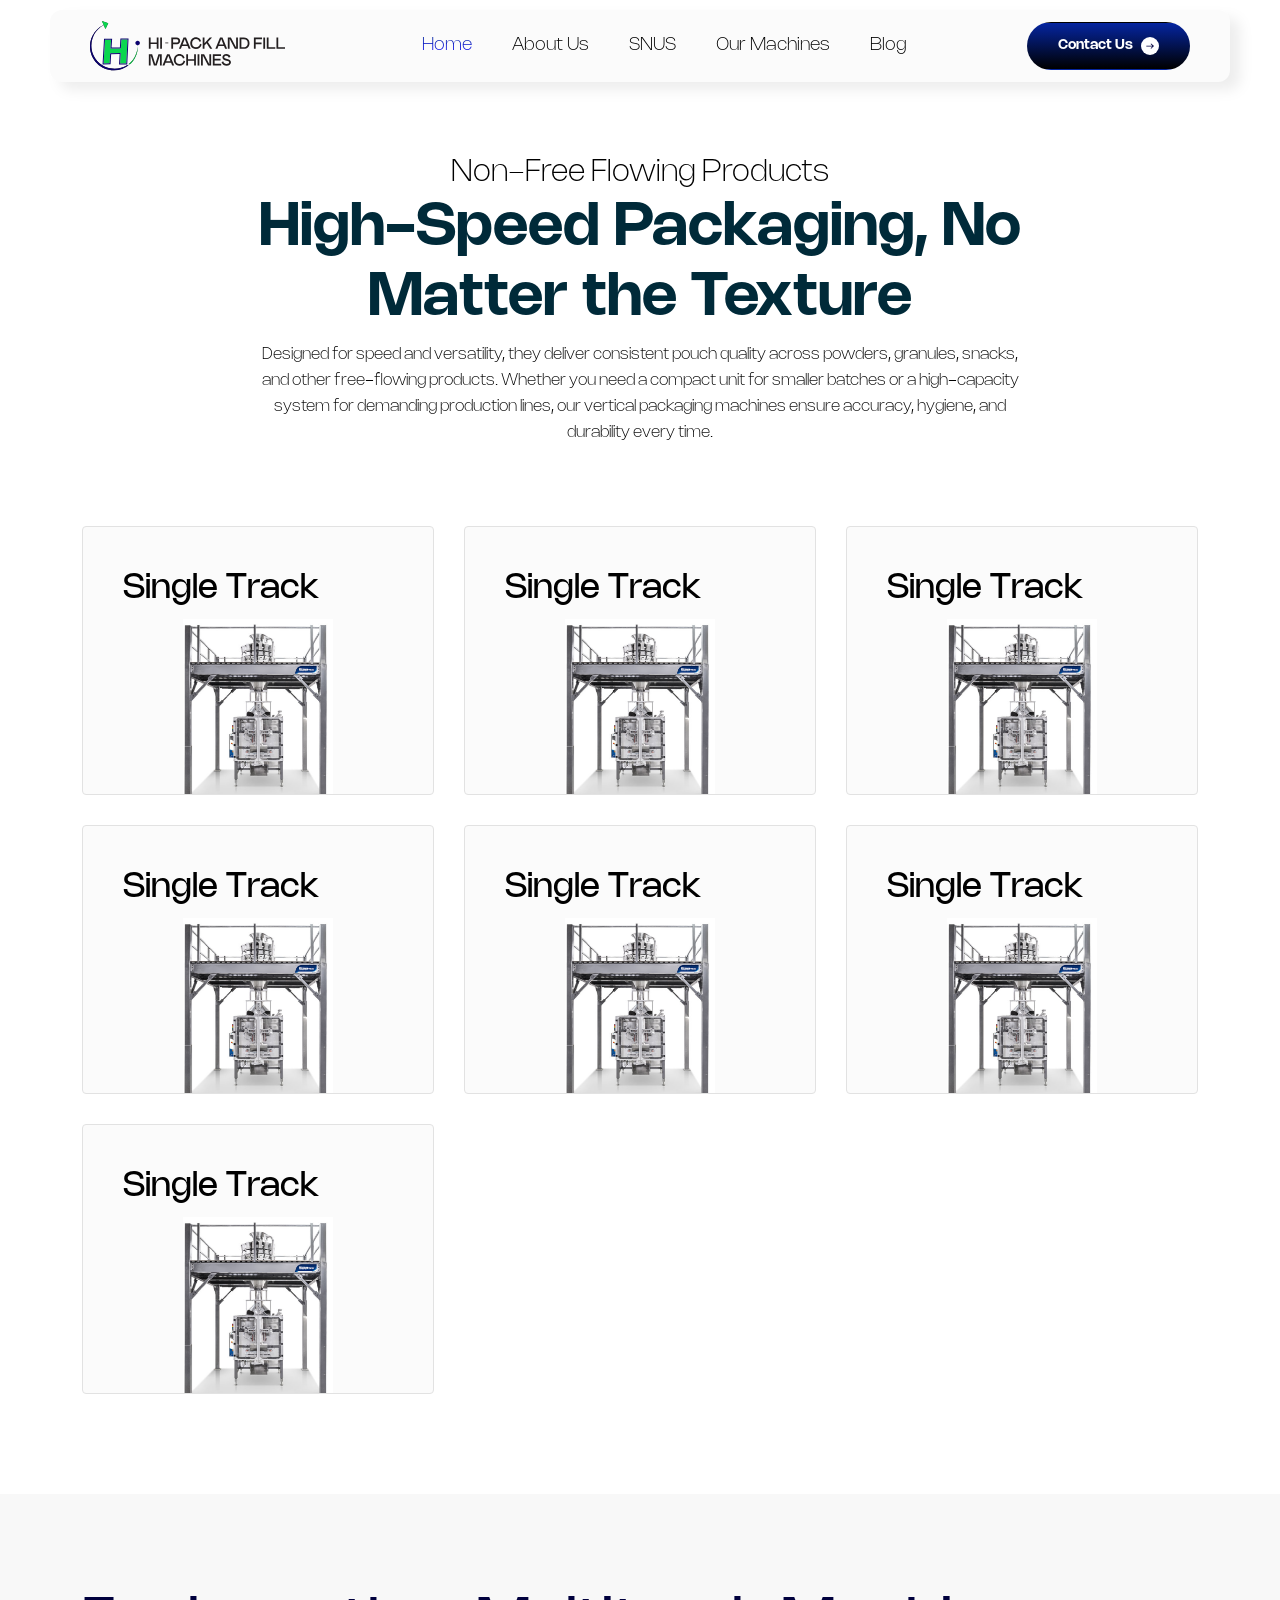
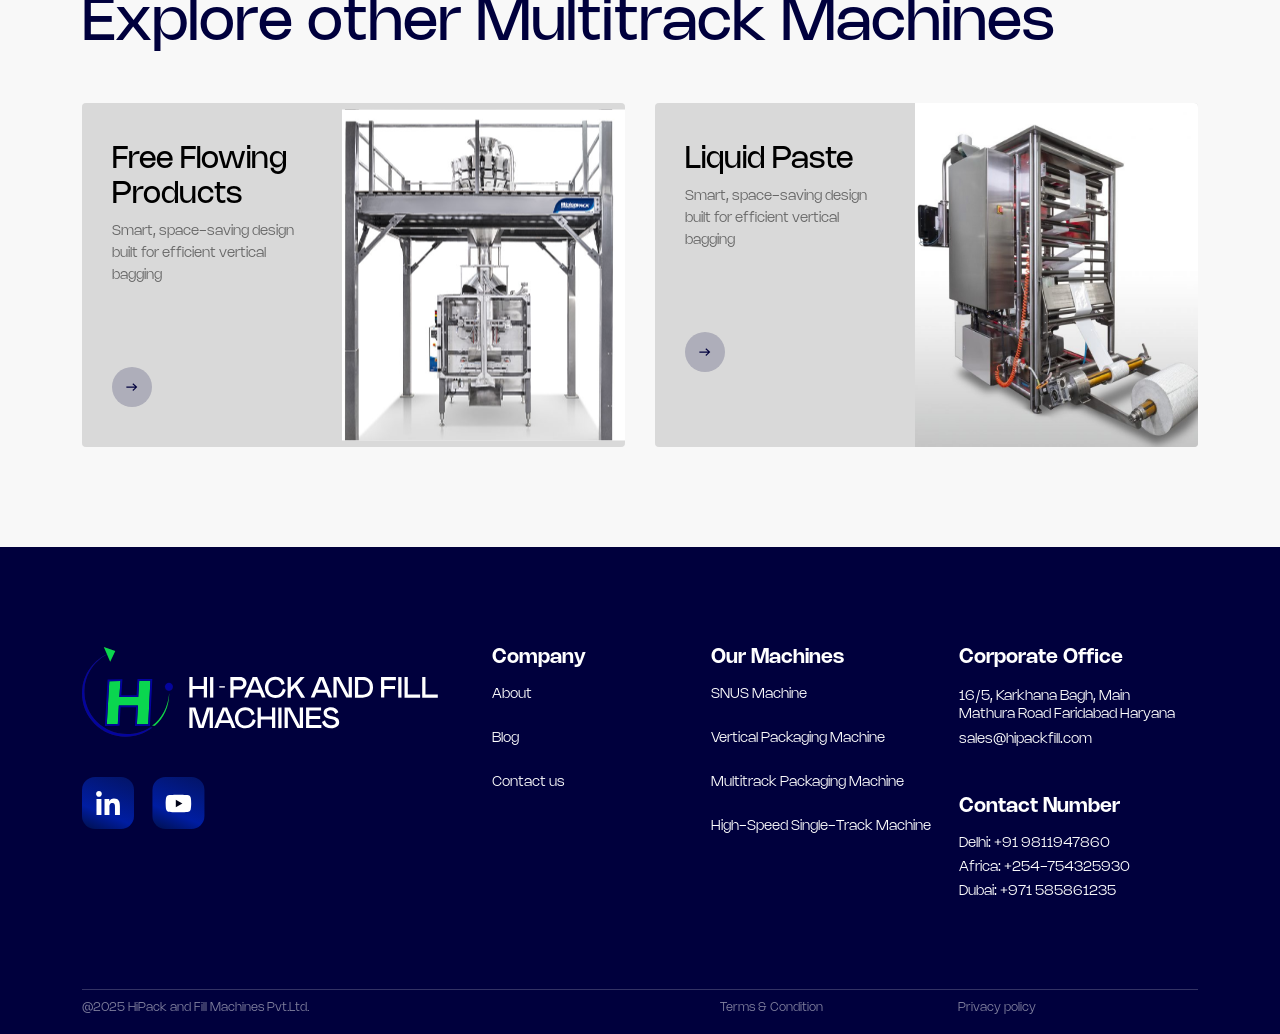
==== commit cbaaea1e: "popup" ====
--- a/product.html
+++ b/product.html
@@ -71,7 +71,7 @@
 
 
       <div class="single-werrap">
-        <div class="single-card">
+        <div class="single-card" data-bs-toggle="modal" data-bs-target="#staticBackdrop">
           <h4>Single Track</h4>
           <div class="single-img">
             <img src="./assets/images/single-track.png" alt="">
@@ -236,6 +236,91 @@
   </footer><!--footer-->
 
 
+
+  <!-- Modal -->
+  <div class="modal Trackflowing  fade" id="staticBackdrop" data-bs-backdrop="static" data-bs-keyboard="false"
+    tabindex="-1" aria-labelledby="staticBackdropLabel" aria-hidden="true">
+    <div class="modal-dialog">
+      <div class="modal-content">
+        <div class="modal-header">
+          <!-- <h5 class="modal-title" id="staticBackdropLabel">Modal title</h5> -->
+          <button type="button" class="btnclose" data-bs-dismiss="modal" aria-label="Close"><img
+              src="./assets/images/closeimg.svg" alt=""></button>
+        </div>
+        <div class="modal-body">
+          <div class="row">
+            <div class="col-md-4">
+              <div class="single-track">
+                <img src="./assets/images/single-track.png" alt="">
+              </div>
+            </div>
+            <div class="col-md-8">
+              <div class="flowingcnt">
+                <h3>Two Track Free Flowing Machine</h3>
+                <p>At HiPack, we believe packaging is more than machines — it’s innovation in motion. Our blog brings you the latest in technology, trends, and real-world insights to help you build smarter, faster, and more efficient packaging lines.</p>
+
+                <ul>
+                  <li>Provision for Two Rolls on unwind</li>
+                  <li>Sealers are both end supported</li>
+                  <li>End roll detection synchronized with PLC & Filling</li>
+                  <li>Provision for batch cutting & counting</li>
+                  <li>Paper break detection sensor</li>
+                  <li>Joint detection sensor (optional)</li>
+                  <li>Hopper level controlle</li>
+                </ul>
+
+
+
+                <h5>Specifications</h5>
+
+                <div class="table-scroll">
+                  <table class="table table-bordered table-hover ">
+                    <thead class="table-light">
+                      <tr>
+                        <th scope="col">Film Code</th>
+                        <th scope="col">Film Description</th>
+                      </tr>
+                    </thead>
+                    <tbody>
+                      <tr>
+                        <td>Sealing Style</td>
+                        <td>4 Side Seal</td>
+                      </tr>
+
+                      <tr>
+                        <td>Speed</td>
+                        <td>70 Strokes / minute maximum (Depends upon the type of product & quantity to be filled)</td>
+                      </tr>
+
+                      <tr>
+                        <td>No. of Tracks</td>
+                        <td>Depends upon the width of the pouch</td>
+                      </tr>
+
+                      <tr>
+                        <td>Laminate Specification</td>
+                        <td>Width – 1000 mm max.  | Roll Dia – 600mm. max.   | Reel Core I.D.- 150/76 mm</td>
+                      </tr>
+
+                    </tbody>
+                  </table>
+                </div>
+              </div><!--flowingcnt-->
+            </div>
+          </div>
+
+        </div>
+
+      </div>
+    </div>
+  </div><!--Trackflowing-->
+
+
+
+
+
+
+
   <script src="./assets/js/jquery-3.6.3.js"></script>
   <script src="./assets/js/bootstrap.bundle.min.js"></script>
   <script src="./assets/js/owlcarousel/owl.carousel.js"></script>
--- a/assets/css/custom.css
+++ b/assets/css/custom.css
@@ -18,7 +18,7 @@
 .navbar-nav{align-items: center;}
 /*=== Header ===*/
 .home-header { position: absolute;top: 10px;left: 0px;z-index: 2;width: 100%; }
-.header-menu{border-radius: 43px;background: #FBFBFB;filter: drop-shadow(10px 8px 6.3px rgba(0, 0, 0, 0.07));padding:6px 40px; margin: 0px 50px;}
+.header-menu{border-radius:12px;background: #FBFBFB;filter: drop-shadow(10px 8px 6.3px rgba(0, 0, 0, 0.07));padding:6px 40px; margin: 0px 50px;}
 
 .navbar-brand img{height: 50px;}
 
@@ -28,7 +28,7 @@
 .menu-icon {display: flex; flex-direction: column; justify-content: space-between;cursor: pointer; transition: 0.3s ease-in-out;}
 .navicon,
 .navicon:before,
-.navicon:after {background: #fff; height: 2px; width: 30px;position: absolute; left: 0; transition: 0.3s;}
+.navicon:after {background: #00da5b; height: 2px; width: 30px;position: absolute; left: 0; transition: 0.3s;}
 .navicon { position: relative; margin: auto; }
 .navicon:before { content: ''; top: -8px; }
 .navicon:after { content: ''; top: 8px; }
@@ -63,7 +63,7 @@
 /* --- Custom Counter --- */
 .slide-counter {font-family: 'Nohemi-ExtraLight';display: flex;align-items: center;gap: 10px;color: #fff;font-size: 14px;font-weight: 300;}
 .slide-counter .current {font-size:16px;}
-.slide-info {position: absolute;left: 17%;z-index: 10;display: flex;align-items: center;gap: 20px;top: 78%;}
+.slide-info {position: absolute;left: 17%;z-index: 1;display: flex;align-items: center;gap: 20px;top: 78%;}
 .progress-line {display: flex;align-items: center;gap: 0px 10px;}
 .progress-line span.current{background:  #0AD64F; width: 200px;transition: width 0.5s ease;}
 .progress-line span{border-radius: 10px; width: 80px; height: 2px; background: linear-gradient(90deg,rgba(255, 255, 255, 1) 0%,rgba(142, 142, 142, 0) 100%);display: block;}
@@ -153,11 +153,11 @@
 .owl-theme .owl-controls .owl-nav .disabled{opacity: 100% !important;}
 
 /*=====.upgrade-section=====*/
-.upgrade-section{background-image: url('../images/upgrade-banner.jpg'); background-position: center; background-size: cover; padding:220px 0px; position: relative;}
+.upgrade-section{background-image: url('../images/upgrade-banner.jpg'); background-position: center; background-size: cover; padding:220px 0px 90px 0px; position: relative;}
 .upgrade-section::after{content: ''; position: absolute; top: 0px; left: 0px; width: 100%; height: 100%;opacity: 0.8;
 background: linear-gradient(222deg, #14004C -73.11%, rgba(4, 0, 76, 0.49) 3.09%, #00032A 76.41%);
 mix-blend-mode: luminosity;}
-.titlewrap{position: relative; z-index: 22; text-align: center;}
+.titlewrap{position: relative; z-index: 22; text-align: center; border-bottom: 1px solid rgba(235, 235, 235, 0.50); padding-bottom: 140px;}
 .titlewrap h3{color: #FFF;font-size:70px;font-weight: 400;line-height: 80px;}
 .titlewrap p{color: #FFF;font-size: 24px;font-weight: 300;line-height:80px;}
 .titlewrap .btn{border: 0px; font-family:'Nohemi-SemiBold'; border-radius: 49px; color: #0525A0; background: #fff;font-size: 14px;font-weight: 600;line-height: normal;display: inline-flex; align-items: center; gap: 0px 8px;padding:18px 26px;}
@@ -187,7 +187,7 @@
 
 
 /*====category page=====*/
-.category-banner{padding: 100px 0px 0px 0px; position: relative; overflow: hidden; background: #00003D;}
+.category-banner{padding: 120px 0px 0px 0px; position: relative; overflow: hidden; background: #00003D;}
 .category-banner .row{align-items: center;}
 .multitrack {padding-left: 200px;}
 .multitrack h2{color: #FFF;font-size: 55px;font-weight: 300;line-height: 60px;font-family: 'Nohemi-ExtraLight';}
@@ -223,35 +223,249 @@
 .contact-page{padding: 160px 0px 100px 0px; position: relative; overflow: hidden;}
 .getcontent{background-image: url(../images/contact-bg.svg); background-position:center; background-size: cover; padding: 60px;border-radius: 18px;width:100%;height: 615px;}
 .getcontent h2{color:#FFF;font-size: 60px;font-weight: 400;line-height: 70px;}
-.getcontent p{color:#FFF;font-size: 18px;font-weight: 300;line-height: 28px; max-width: 434px;}
-
-
-.getcontent li{color: #FFF;font-size: 16px;font-weight: 300;line-height: 25px; display: flex; align-items: center; gap: 0px 10px;}
-.getcontent li a{color: #FFF;
-font-size: 14px;
-font-weight: 300;
-line-height: normal;
-letter-spacing: -0.28px;
-text-transform: lowercase; display: block;}
-.getcontent ul{max-width: 450px;}
-
+.getcontent p{color:#FFF;font-size: 18px;font-weight: 300;line-height: 28px; max-width: 434px;font-family: 'Nohemi-ExtraLight';}
+.social-dlf{display: flex; align-items: center; gap: 0px 10px; margin-top: 40px;}
+.getcontent span{color: #FFF;font-size: 18px;font-weight: 500;line-height: normal; display: block;font-family:'Nohemi-Medium';}
+.getcontent a{font-family: 'Nohemi-ExtraLight'; color: #FFF;font-size: 14px;font-weight: 300;line-height: normal;letter-spacing: -0.28px;text-transform: lowercase;}
 .contact-form{position: relative;padding-left: 20px;}
-.contact-form label{color: #000;font-size: 16px;font-weight: 300;line-height: normal; margin-bottom: 5px;}
-.contact-form .form-control{border-radius: 5px; background: #F3F3F3;color: #939393;font-size: 14px;font-weight: 400;line-height: 24px;height: 60px; border: 0px; margin-bottom: 24px;}
-.contact-form .btn {margin-top: 10px; border-radius: 70px;background: #000;display: inline-flex;padding: 12px 20px;justify-content: center;align-items: center;gap: 8px;color: #FFF;font-size: 16px;font-weight: 500;line-height: normal;}
-.contact-form textarea.form-control {min-height: 165px;}
+.contact-form label{font-family: 'Nohemi-Light';color: #000;font-size: 18px;font-weight: 300;line-height: normal; margin-bottom: 5px;}
+.contact-form .form-control{font-family: 'Nohemi-Light';border-radius: 5px;background: #F3F3F3; color: #939393;font-size: 14px;font-weight:300;line-height: 24px;height: 60px; border: 0px; margin-bottom: 24px;}
+.contact-form .btn {margin-top: 10px; border-radius: 100px;background: rgba(0, 0, 61, 0.10); padding:8px 24px; color:#000;font-size: 16px;font-weight: 400; gap: 0px 12px;line-height: 31.2px; display:flex; align-items: center; justify-content: space-between;}
+.contact-form textarea.form-control {min-height: 165px; }
 textarea {resize: none;}
 
 .location-section{position: relative; padding: 0px 0px 60px; overflow: hidden;}
-.location-section h2{color:#000;font-size: 35px;font-weight: 500;line-height: 40px; margin-bottom: 70px;}
-
+.location-section h2{color: #00003D;font-size: 40px;font-weight: 500;line-height: 38px; margin-bottom: 40px;}
 .latest-list {padding: 40px 20px;position: relative;}
 .latest-list ul {display: flex;justify-content: space-between;}
-.latest-list h4{color:#000;font-size: 20px;font-weight: 500;line-height: normal; margin: 0px;}
-.latest-list p{color: #000;font-size: 16px;font-weight: 300;line-height:14px; margin: 0px;}
+.latest-list h4{font-family:'Nohemi-Medium';color: #000;font-size: 20px;font-weight: 500;line-height: 30px; margin: 0px;}
+.latest-list p{font-family: 'Nohemi-ExtraLight';color:#000;font-size: 16px;font-weight: 300;line-height: 26px; margin: 0px;}
 .latest-list li:first-child {width: 40%;}
-.latest-list p span {background: var(--Grey_Gradient, linear-gradient(35deg, #AAA -45.35%, #424242 112.62%));background-clip: text;-webkit-background-clip: text;
-  -webkit-text-fill-color: transparent; font-size: 14px;font-weight: 600;line-height: 24px;     text-align: right;
-  display: block;}
-.latest-list p a {font-weight:300;background: var(--Primary_Gradient, linear-gradient(117deg, #2033D5 20.48%, #4E6CFE 123.16%));background-clip: text;-webkit-background-clip: text;-webkit-text-fill-color: transparent;}
-.latest-list::after {content: '';position: absolute;top: 0px;left: 0%;width: 100%;height: 1px;background: #E5E5E5;text-align: center;}
+.latest-list p span {background: var(--Grey_Gradient, linear-gradient(224deg, #AAA 13.59%, #424242 76.83%));
+background-clip: text;-webkit-background-clip: text;-webkit-text-fill-color: transparent; text-align: right; display: block;}
+.latest-list p a {font-family: 'Nohemi-ExtraLight';color:#000;font-size: 16px;font-weight: 300;line-height: 26px;}
+.latest-list::after {content: '';position: absolute;top: 0px;left: 0%;width: 100%;height: 1px;background:rgba(0, 0, 61, 0.20);text-align: center;}
+
+
+/* ===about page===== */
+.about-banner{ background-position: center; background-size: cover; padding:240px 0px;}
+.about-banner h2{color: #FFF;font-size: 70px;font-weight: 500;line-height: 80px;}
+
+.about-section{padding: 100px 0px; position: relative; overflow: hidden;}
+.about-hd{text-align: center; margin-bottom: 60px;}
+.about-hd h6{background: var(--Gradient, linear-gradient(180deg, #0525A0 0%, #0E07FB 100%));background-clip: text;-webkit-background-clip: text;-webkit-text-fill-color: transparent; text-align: center;
+font-size: 30px;font-weight: 300;line-height: 26px; margin-bottom: 20px;}
+.about-hd h3{color:#002A39;font-size: 60px;font-weight: 600;line-height: 70px; margin-bottom: 20px;}
+.about-hd p{font-family: 'Nohemi-ExtraLight';color: #000;text-align: center;font-size: 16px;font-weight: 300;line-height: 26px; max-width: 800px; margin:0 auto;}
+
+.expertise-werap{display: grid; grid-template-columns: repeat(3 ,1fr); gap: 0px 30px;}
+.our-cnt{position: relative; overflow: hidden; padding-bottom: 40px; border-bottom: 1px solid #dad3d3;}
+.our-cnt h5{font-size: 16px;font-weight: 400;line-height: 26px;background: var(--Gradient_1, linear-gradient(180deg, #0525A0 0%, #000 100%));
+background-clip: text;-webkit-background-clip: text;-webkit-text-fill-color: transparent; margin-bottom:20px;}
+.our-cnt h4{font-family:'Nohemi-Medium';color: #00003D;font-size:36px;font-weight: 500;line-height: 38px; margin-bottom: 15px;}
+.our-cnt p{color: #00003D;font-size: 16px;font-weight: 300;line-height: 26px; max-width: 398px;font-family: 'Nohemi-Light'; margin: 0px;}
+
+/*---pivotal-moments-----*/
+.pivotal-moments{position: relative; padding:100px 0px; background: #E5E5EB; overflow: hidden;}
+.pivotal-hd{text-align: center; margin-bottom:0px;}
+.pivotal-hd h5{color: #000;font-size: 30px;font-weight: 300;line-height: 26px; margin-bottom: 20px;}
+.pivotal-hd h2{color: #00003D;font-size: 40px;font-weight: 400;line-height: 38px;}
+
+
+
+.time-line {width: 100%;height: 480px;background-color: var(--bg);display: flex;justify-content: center;align-items: center;}
+.time-line * {transition: 800ms all cubic-bezier(0.23, 1, 0.32, 1);}
+.dates-overflow {left: 0;width: 500vw;position: absolute;bottom:0px;height:150px;}
+.dates-wrap {display: inline-block;position: absolute;height: 100%;left: calc(50vw - 700px);}
+.dates-wrap:after {left: auto;right: -1px;background: linear-gradient(to left, rgba(0,83,160,1) 0%,rgba(125,185,232,0) 100%);transform: translate(50%, -50%);}
+.date {width:150px;position: relative;float: left;height: 2%;display: flex;justify-content: center;align-items: center;transition: 800ms all cubic-bezier(0.23, 1, 0.32, 1);}
+.date-content {left: 98px; opacity: 0;position: absolute;width: 240px;height: 240px;bottom: 100%;margin-bottom:40px;border-radius: 3px;transform-origin: 50% 100%;transform: scale(0.7);box-shadow: 0 10px 30px rgba(0,0,0,0);}
+
+.date-content:after {content: "";position: absolute;left: -10%;width: 1px;top:32px;height: 100%;opacity: 0;background-color: #C3C3C3;
+    transform: scaleY(0);transform-origin: 100% 100%;transition: 800ms all cubic-bezier(0.23, 1, 0.32, 1);}
+.date-image img{border-radius: 9px; margin-bottom:20px;}
+.date-text {width: 100%;height: 70px;}
+.date-year {/* opacity: 0.4; */width: 100%;height: 100%;display: flex;justify-content: center;align-items: center;cursor: pointer;}
+.date-year:hover {opacity: 1 !important;}
+.date-year:hover:after {transform: scale(1) !important;}
+.date-year h2 {position: absolute;top:28px; z-index: 2;margin: 0px;color:#000;font-size: 16px;font-weight: 300;line-height: 26px; margin: 0px;    font-family: 'Nohemi-Light';}
+
+.date-text h5{font-family: 'Nohemi-Light';color:#0A016F;font-size: 30px;font-weight: 300;line-height: 26px;}
+.date-text p {font-family: 'Nohemi-Light'; color: #000;font-size: 20px;font-weight: 300;line-height: 30px; margin: 0px;}
+
+
+
+.date-year:after {content: "";position: absolute;width: 20px;height: 20px;background-color: #C3C3C3;bottom: 100%;margin-bottom: -10px;border-radius: 50%;transform: scale(0.6);transition: 500ms all;z-index: 2;}
+.date-year:before {content: "";position: absolute;top: 0;width:100%;height: 1px;background-color: #C3C3C3; left: 78px;}
+
+.active .date-year {opacity: 1;}
+.active .date-year:before {width: calc(100% - 11px);}
+.active .date-year:after {transform: scale(1);background-color: #0525A0;}
+.active .date-year h2 {transform: scale(1.2);}
+.active .date-content {transform: scale(1);opacity: 1;}
+.active .date-content:after {transition-delay: 400ms;opacity: 1;transform: scaleY(1);}
+.active .date-content div {transition-delay: 400ms;opacity: 1;transform: translateY(0px) scale(1);}
+
+/*---pivotal-moments-----*/
+
+.values-section{background: #00003D; position: relative; overflow: hidden; padding: 90px 0px 110px 200px;}
+.bloghd h3 span{color: #fff;}
+.visioncard{border-radius: 15px;background: #FFF; padding: 35px 30px; height: 365px;}
+.visionimg{margin-bottom: 80px;}
+.mission-cnt h5{color: #000;font-size: 24px;font-weight: 500;line-height: 30px;}
+.mission-cnt p{font-family: 'Nohemi-Light';color:#000;font-size: 16px;font-weight: 300;line-height: 26px;}
+
+.values-section .owl-theme .owl-controls .owl-nav div{height: 0px !important;}
+.values-section .owl-prev:before { content: ''; background-image: url(../images/button-left.svg); background-repeat: no-repeat; position: absolute;    top: -30%;right:17%; left: auto; width: 60px;height: 60px;background-size: 60px;margin: 0 auto;}
+.values-section .owl-next:before {content: '';background-image: url(../images/button-right.svg);background-repeat: no-repeat;position: absolute;top: -30%;right:12%;width: 60px;height: 60px;background-size: 60px;margin: 0 auto;}
+
+.team-section{padding: 100px 0px; position: relative; overflow: hidden;}
+.team-section h2{color: #101010;font-size: 40px;font-weight: 400;line-height: 59px; text-align: center;}
+.teamwerap{display: grid; grid-template-columns: repeat(4 ,1fr); gap: 30px 30px;}
+.teamcover{position: relative; overflow: hidden;}
+.teamimg img{width: 100%; margin-bottom: 15px;}
+.ourtext h6{color: #00003D;font-size: 20px;font-weight: 400;line-height: 28px; display: flex; align-items: center; justify-content: space-between; margin: 0px; }
+.ourtext p{color: rgba(0, 0, 61, 0.50);font-size: 14px;font-weight: 300;line-height: 33px;}
+
+ .technical-support{position: relative;}
+ .support-bg{border-radius: 20px;background:#0A016F; padding: 90px 0px;}
+  .git-item img{margin-bottom:30px;}
+  .git-item{text-align: center; max-width: 927px; margin: 0 auto;}
+  .git-item  h6{color:#FFF;text-align: center;font-size: 18px;font-weight: 300;line-height: normal; }
+  .git-item  p{color: var(--White, #FFF);text-align: center;font-size: 30px;font-weight: 300;line-height: 44px; margin-bottom: 30px;}
+  .technical-support .owl-theme .owl-controls{text-align: center; position: relative; margin-top: 40px;}
+  .technical-support .owl-theme .owl-dots .owl-dot.active span {background:#0AD64F; border: 0px;}
+  .technical-support .owl-theme .owl-dots .owl-dot span{background:#E5E5E5; border: 1px solid rgba(158, 158, 158, 1); width: 10px; height: 10px;}
+
+  .industry-section{position: relative; overflow: hidden; padding: 100px 0px;}
+   .leaderswerap{display: grid; grid-template-columns: repeat(5 ,1fr); gap: 60px 60px; align-items:center; text-align: center;}
+
+
+   /* product-category */
+   .machines-section .row{align-items: normal;}
+   .machines-section .multitrack{padding: 0px; margin-top: 80px;}
+   .spraycover img{width: 100%;}
+   .multitrack-section{position: relative; padding:30px 0px 0px 0px;}
+   .custom-tabs .nav-pills{gap: 0px 60px;}
+   .custom-tabs .nav-link{color: #000;font-size: 20px;font-weight: 500;line-height: 30px; border-bottom: 5px solid #fff; border-radius: 0px; padding: 6px 0px;}
+    .custom-tabs .nav-pills .nav-link.active, .nav-pills .show>.nav-link{background-color: transparent; border-color: #00003D; color: #00003D;}
+    .multitrack-section .tab-content{background: #F1F3F1; padding: 50px 0px 100px 0px;}
+    .space-werap{border-radius: 4px;background: #D9D9D9;}
+    .space-werap .product-content{max-width: inherit;}
+
+
+    /* blog-pages */
+    .product-hd.blogtittle{max-width: inherit;}
+    .blogtittle p{max-width: 772px; margin: 0 auto;}
+    .blog-werrap{display: grid; grid-template-columns: repeat(4 ,1fr); gap: 30px 30px;}
+    .blog-card{position: relative; overflow: hidden;}
+    .blog-img img{width: 100%; border-radius: 8px; margin-bottom: 20px;}
+    .blog-card h5{font-family:'Nohemi-Medium';font-weight: 400;font-size: 20px;line-height: 28px; margin-bottom: 5px; color: #00003D;}
+    .blog-card p{font-weight: 300;font-size: 14px;line-height: 33px; color: #00003D;font-family: 'Nohemi-Light'; margin: 0px; opacity: 50%;}
+
+    .loadmore{position: relative; margin-top: 50px;}
+    .loadmore .btn{border-radius: 100px;background: #00003D;  padding:8px 24px;color:#fff;font-size: 16px;font-weight: 400;line-height: 31.2px; bottom: 0px;}
+    
+    .detail-werap {max-width: 1020px;margin: 0 auto;}
+    .detail-werap h6{font-weight: 300;font-size: 14px;line-height: 33px;font-family: 'Nohemi-ExtraLight';}
+    .detail-werap h3{font-weight: 600;font-size: 60px;line-height: 70px; color: #002A39;}
+    .detail-werap p{color: #000;font-weight: 300;font-size: 16px;line-height: 26px;font-family: 'Nohemi-ExtraLight';}
+
+     .blog-post{padding: 60px 0px;}
+    .blog-post img{width: 100%; border-radius: 21px;}
+
+    .detail-werap h4{color: #00003D;font-weight: 500;font-size: 40px;line-height: 50px;font-family:'Nohemi-Medium';}
+    .detail-werap h5{font-family:'Nohemi-Medium';color: #000;font-weight: 300;font-size: 16px;line-height: 26px;margin-bottom: 3px;}
+    .detail-werap li{color: #000;font-weight: 300;font-size: 16px;line-height: 26px;font-family: 'Nohemi-ExtraLight';}
+    ul.listitem {list-style: disc;padding-left: 20px; margin-bottom: 20px;}
+
+    .postwerrap{display: grid; grid-template-columns: repeat(3 ,1fr); gap: 30px 30px; padding: 60px 0px;}
+    .typespost img{width: 100%;}
+     .shareicon p {color: #00003D;margin: 0px;}
+    .shareicon {display: flex;align-items: center;gap: 0px 20px;}
+    .shareicon li{display:inline-block; margin-right: 12px;}
+
+    .latest-section.latestslider{background: #E5E5EB;}
+    .latest-section.latestslider .owl-prev:before {background-image: url(../images/button-left.svg); }
+    .latest-section.latestslider .owl-next:before {background-image: url(../images/button-right.svg);}
+    .latestslider h3{color: #00003D;}
+
+
+    /* snus- pages */
+    .snus-hd p{font-weight: 300;font-size: 20px;line-height: 35px; max-width: 498px; color: #fff;font-family: 'Nohemi-ExtraLight';}
+    .snus-hd .all-btn .btn{background: #fff;}
+
+    .our-expertise h6{color: #00003D;font-weight: 400;font-size: 16px;line-height: 26px;}
+    .our-expertise h3{color: #00003D;font-weight: 500;font-size: 40px;line-height: 50px;font-family:'Nohemi-Medium'; margin-bottom: 30px;}
+    .accordion-section .accordion-button{font-weight: 500;font-size: 20px;line-height: 30px;font-family:'Nohemi-Medium'; color: #000; border: 0px; padding:24px 0px;}
+     .accordion-section .accordion-button:not(.collapsed){color: #00003D; background-color: transparent; box-shadow: none;}
+     .accordion-section .accordion-item {border-bottom: 1px solid #00003D33 !important;border: 0px;}
+     .accordion-section .accordion-item:first-of-type .accordion-button{padding: 0px; border-radius: 0px;}
+     .accordion-item:last-of-type .accordion-button.collapsed{border-radius: 0px !important;}
+     .ensure-body {position: relative;padding-bottom: 30px;}
+     .ensure-body p{font-weight: 300;font-size: 16px;line-height: 26px;color: #000;font-family: 'Nohemi-ExtraLight'; max-width: 432px;}
+     .accordion-section {padding-right: 30px;}
+     .machinebox{background: #F1F1F1; position: relative; overflow: hidden; padding:40px 40px;}
+     .machinebox h5{font-weight: 400;font-size: 28px;line-height: 38px;color: #00003D;font-family:'Nohemi-Medium';}
+    
+    .slider-machine .owl-theme .owl-controls{text-align: center; position: absolute; bottom: 40px; left: 40px;}
+   .slider-machine .owl-theme .owl-dots .owl-dot.active span {background:#00003D; }
+   .slider-machine .owl-theme .owl-dots .owl-dot span{background:#D9D9D9;border: 0px; width: 10px; height: 10px;}
+
+
+
+   .workflow-section{background: #fafafc; padding: 100px 0px 0px 0px; position: relative; overflow: hidden;}
+   .workflow-section h2{text-align: center; color: #00003D;}
+    .workflow-steps{display: grid; grid-template-columns: repeat(6 ,1fr); gap: 30px 30px; position: relative;}
+   .stepflow{text-align: center; position: relative;}
+   .exacticon{width: 80px; height: 80px; margin: 0 auto; display: flex; align-items: center;    justify-content: center;min-height: 120px;}
+   .exacticon img{max-width: 60px; max-height: 60px; object-fit: cover;}
+   .stepcnt {position: relative;padding-top: 30px;}
+   .workflow-steps:before {content: "";position: absolute;top: 42%;width: 100%;height: 1px;background-color: #C3C3C3;left: 0px;}
+   .stepflow:after {content: "";position: absolute;width: 9px;height: 9px;background-color: #C3C3C3;border-radius: 50%;transition: 500ms all;
+    z-index: 2;top: 40.5%;left: 0px;right: 0px;text-align: center;margin: 0 auto;}
+   .stepcnt h3{color: #000000;font-weight: 500;font-size: 16px;line-height: 22px;text-align: center;font-family:'Nohemi-Medium';}
+   .stepcnt p{color: #000;font-weight: 300;font-size: 14px;line-height: 24px;text-align: center;font-family: 'Nohemi-Light'; opacity: 50%;}
+
+
+
+   
+
+   .longevitysection{position: relative; background: #fff;padding: 90px 0px 110px 200px;}
+   .longevitysection .owl-theme .owl-controls .owl-nav div{height: 0px !important;}
+   .longevitysection .owl-prev:before { content: ''; background-image: url(../images/Button-left2.svg); background-repeat: no-repeat; position: absolute;    top: -30%;right:17%; left: auto; width: 60px;height: 60px;background-size: 60px;margin: 0 auto;}
+   .longevitysection .owl-next:before {content: '';background-image: url(../images/button-right2.svg);background-repeat: no-repeat;position: absolute;top: -30%;right:12%;width: 60px;height: 60px;background-size: 60px;margin: 0 auto;}
+   .longevitysection .bloghd h3{color: #00003D;}
+   .throughput h5{font-family:'Nohemi-Medium';font-weight: 400;font-size: 20px;line-height: 24px; margin-bottom: 5px; color: #00003D;}
+   .throughput p{font-weight: 300;font-size: 14px;line-height: 33px; color: #00003D;font-family: 'Nohemi-Light'; margin: 0px; opacity: 50%;}
+   .Modular-img{background: #150F58; padding: 60px 40px; text-align: center; margin-bottom: 20px; display: flex; align-items: center; justify-content: center; height: 340px;}
+
+   .specifications{position: relative; overflow: hidden; padding-bottom: 90px; overflow: hidden;}
+   .specifications h3{font-weight: 400;font-size: 40px;line-height: 38px;text-align: center;color: #00003D; margin-bottom: 50px; }
+ul.productlist {max-width: 780px;margin-left: auto;}
+    .specifications li{font-weight: 300;font-size: 20px;line-height: 50px;vertical-align: middle; border-bottom: 1px solid #00003D33; color: #9d9da0;
+    display: flex; align-items: center; justify-content: space-between;    padding-right: 80px;}
+    .specifications li span{font-weight:500; color: #000000;}
+        .specifications li:last-of-type{border: 0px;}
+
+
+/*====Trackflowing popup=====*/
+
+.Trackflowing .modal-dialog{max-width:100%;}
+.Trackflowing .modal-body{padding: 80px 120px;}
+button.btnclose {background: transparent;border: 0px; position: absolute; top: 40px; right: 20px; z-index: 99;}
+.modal-header {border-bottom: 0px; padding: 0px;justify-content: end;}
+
+
+.single-track{background:#FBFBFB; border-radius: 9px; border: 1px solid #E2E2E2; padding: 40px 40px 0px 40px; display: flex; align-items: center; justify-content: center;}
+.flowingcnt{padding-left: 60px;}
+.flowingcnt h3{font-weight: 500;font-size: 40px;line-height: 50px; color: #00003D;}
+.flowingcnt p{color: #000;font-weight: 300;font-size: 16px;line-height: 26px;font-family: 'Nohemi-ExtraLight'; max-width: 856px;}
+.flowingcnt li{color: #000;font-weight: 300;font-size: 16px;line-height:45px;font-family: 'Nohemi-ExtraLight';}
+.flowingcnt ul{list-style: disc; padding-left: 20px; margin-bottom: 60px;}
+
+.flowingcnt h5{color: #000;font-weight: 500;font-size: 20px;line-height: 30px;letter-spacing: 0%;vertical-align: middle; margin-bottom: 20px;}
+
+
+.table-scroll th{font-weight: 500;font-size: 16px;line-height: 22px;color: #000; padding: 10px;}
+.table-scroll td{font-weight: 300;font-size: 14px;line-height: 20px; color: #000; padding: 14px;}
--- a/assets/css/responsive.css
+++ b/assets/css/responsive.css
@@ -1,100 +1,55 @@
 .mobile{display: none;}
 
-/*----sliderframework----*/
-.sliderframework .owl-theme .owl-controls .owl-nav div{height: 0px !important;}
-.sliderframework .owl-prev:before {content: '';background-image: url(../images/sanitation/left-arrow.svg);background-repeat: no-repeat;position: absolute;bottom: -10%;right: 5%;left: 0px; width:40px;height: 40px;background-size: 40px;margin: 0 auto;}
-.sliderframework .owl-next:before {content: '';background-image: url(../images/sanitation/right-arrow.svg);background-repeat: no-repeat;position: absolute;bottom: -10%;left: 5%;width:40px;height: 40px;background-size: 40px;right: 0px; margin: 0 auto;}
-
 
 
 
 
 @media (max-width:1460.8px) {
-.give-tabs .nav-link{width: 260px;}
- .ourwork-section::after{height: 164px;}
-.framework-section::after{height: 190px;}
+
 
 
 }
 @media (max-width:1390.8px) {
-.give-tabs .nav-link{width:240px;}
-.ourwork-section::after {height: 158px;}
-.framework-section::after{height: 178px;}
-.donate-werp h3{font-size: 45px; line-height: 52px;}
-.supportimg::after{width: 300px; height: 320px;}
 
 }
 @media (max-width:1366.8px) {
-.container {max-width: 1320px;}
-.ourwork-section {padding: 80px 0px 120px 90px;}
-.watch-section {margin-top: -16%;}
-.framework-section::after{height: 172px;}
-.supportext h4{font-size: 45px; line-height: 52px;}
-.supportext {max-width: 600px;padding: 40px 30px;}
-.right-panel .owl-dots{bottom: 20%;}
-.submit-btn .donate.btn {min-width: 250px;}
+.stepcnt h3{font-size: 14px; line-height: 18px;}
 
 }
 @media (max-width:1280.8px) {
-.container {max-width: 1260px;}
-.give-tabs .nav-link{width: 210px;}
-.empowe-cnt h6{font-size: 16px; line-height: 24px;}
-.framework-section::after{height: 165px;}
-.donate-werp {padding: 40px 40px 0px 40px;}
-.give-tabs .nav-link {width: 264px;}
-.ourwork-section::after {height: 144px;}
+
 
 
 }
 
 
 @media (max-width:1199.8px) {
-.give-tabs .nav-link {width: 100%; padding: 10px 40px;}
-.amountdlf{gap: 0px 10px;}
-a.navbar-brand img {max-width: 160px;}
-.donate-button .btn{padding: 9px 14px;}
-.navmenu .nav-item a{font-size: 14px; padding-right: 10px;}
-.through-cnt {padding: 16px 30px 0px 30px;}
-.ourwork-section {padding: 60px 0px 100px 20px;}
-.ourwork-section .owl-next:before{left: 6%;}
-.ourwork-section::after {height: 120px; background-size: contain;}
-.stories-section .owl-next:before{left: 8%;}
-.framework-section::after{height: 160px;}
-
-
-.donate-werp h3 {font-size: 40px;line-height: 45px;}
-.submit-btn .donate.btn { min-width: auto;width: 100%; margin-left: 12px;}
-.submit-btn .btn{min-width: auto;width: 100%;}
- .supportext h4 {font-size: 40px;line-height: 45px;}
-.supportimg::after {width: 250px;height: 262px;}
-.right-panel .owl-dots {bottom: 28%;left: 8%;}
-.supportext {max-width: 470px;}
-
-.accordion-left h3{font-size: 28px; line-height: 32px;}
-.accordion-left p{line-height: 22px; max-width: 300px;}
-.accordion-center h4{font-size: 34px;}
-.infocnt h5{font-size: 34px;}
-.test-text h4{font-size: 34px; }
-.test-text p{font-size: 15px; line-height: 20px;}
-.drivinghd h2{font-size: 35px;}
+.navmenu .nav-item a{font-size: 16px; padding: 0px 10px;}
 }
 
 
 @media (max-width:1024.8px) {
-.engage-cnt p{font-size: 14px; line-height: 22px;}
-.center-block img{height: 400px;}
-.leftvector2::before{width: 190px;}
-.leftvector3::after {bottom: -4px;right: -194px;width: 280px;}
-.rightvector1::before{width: 182px; height: 90px;}
-.latest-list p{font-size: 14px;}
-.award-card h4{font-size: 16px; line-height: 22px;}
-.framework-section::after{height: 160px;}
-.standards-section .heading-hd h2 {font-size: 40px;line-height: 45px;}
-.together-section .owl-prev:before{bottom: 0%;}
-.together-section .owl-next:before{bottom: 0%;}
-.together-text h4{font-size: 45px;}
-.blog-content h4{font-size: 15px; line-height: 22px;}
-.blog-content p{font-size: 15px; line-height: 22px;}
+.our-cnt h4{font-size: 30px;}
+.date-text p{font-size: 16px; line-height: 22px;}
+.date-text h5{font-size:20px; line-height: 28px;}
+
+.values-section{padding:90px 0px 90px 90px;;}
+.values-section .owl-prev:before{right: 22%;}
+.mission-cnt p{font-size: 14px; line-height: 20px;}
+.date {width: 120px;}
+.dates-wrap {left: calc(50vw - 500px);}
+.date-year:before{left: 45px;}
+.multitrack {padding-left: 140px;}
+.single-img{padding: 0px;}
+.longevitysection{padding: 60px 0px 60px 60px;}
+.bloghd h3{font-size: 30px;}
+.longevitysection .owl-prev:before {top: -24%;right: 20%;}
+.longevitysection .owl-next:before{top: -24%;right:10%;}
+
+
+
+
+
 
 
 }
@@ -108,89 +63,67 @@
 
 
 @media (max-width:991.8px) {
-
-.navbarblack .navicon{background: #222;}
-.navbarblack .navicon:after{background: #222;}
-.navbarblack .navicon:before{background: #222;}
-#header .container{max-width:100%;}
-.container{max-width: 720px;}
-.navbar-toggler{top: 0px; right: 12px;}
-.header-menu a.navbar-brand img{padding-left: 12px;}
-.navbar-collapse {position: absolute;top: 100%;width: 100%;left: 0px;z-index: 9999;border-radius: 18px;background:#FDF4ED; padding: 30px 30px; margin-top: 25px;}
-.navmenu .nav-item a {color:#222;font-size: 18px;font-weight: 600;line-height: 24px;letter-spacing: -0.54px;padding: 0px 0px;}
-.naviconmobile {display: flex;align-items: center;gap: 0px 20px;}
-.donate-button.desktop{display: none;}
-.donate-button.mobile{display: block;;}
-.donate-button .btn {width: 92px;height: 36px;padding: 8px 10px;justify-content: center;align-items: center;gap: 4px;font-size: 14px;font-weight: 400;line-height: 18px; letter-spacing: -0.42px;}
-.navmenu .dropdown a{background: transparent; padding: 5px 0px;color: #7F7F7F;font-size: 14px;font-weight: 400;line-height: normal;letter-spacing: -0.42px;}
-.navmenu .dropdown{background: transparent; padding: 5px 20px;}
+.header-menu{margin: 0px 20px; padding: 6px 0px;}
+.navbar-toggler{top: 0px; right: 15px;}
+.header-menu a.navbar-brand img{padding-left:15px;}
+.navbar-collapse {position: absolute;top: 100%;width: 100%;left: 0px;z-index: 9999;border-radius:21px;background:#fbfbfb; padding: 30px 30px; margin-top:12px;}
+.navmenu .nav-item a {font-size: 18px;padding: 0px 0px;}
 .navmenu li{margin-bottom: 30px;}
-.navmenu li .dropdown li{margin-bottom: 12px;}
 .navbar-nav {align-items: normal;}
-
-
-.home-tittle h1{font-size: 35px; line-height: 44px;}
-.home-tittle p{font-size: 18px; line-height: 24px;}
-.ourwork-section::after {height: 90px;background-size: cover;}
-.layout {display: block;}
-.left-column, .right-column {flex-direction: row;justify-content: center; gap: 0px 30px;}
-.leftvector1::before{display: none;}
-.leftvector2::before{display: none;}
-.leftvector3::after{display: none;}
-.rightvector1::before{display: none;}
-.rightvector2::after{display: none;}
-.center-block{display: none;}
-.feature{display: block; margin-bottom: 30px;}
-.feature.sundar{top: 0px; left: 0px;}
-.feature.prosper{top: 0px;}
-.mobileblock{display: block; margin-bottom: 30px;}
-.gridlayer4{grid-template-columns: repeat(2 ,1fr);}
-.engage-cnt{margin-bottom: 30px;}
-.education-select{display: block;}
-.impact-section .custom-tabs{display: none;}
-.gridlayer5{overflow-x: auto;gap: 15px;scroll-behavior: smooth;padding-bottom: 10px;}
-.health-werap .gridlayer5 {}
-  .through-box {min-width: 250px;}
-  .gridlayer5::-webkit-scrollbar {height: 6px;}
-  .gridlayer5::-webkit-scrollbar-thumb {background: transparent;border-radius: 4px;}
-  .gridlayer5::-webkit-scrollbar-track {background: transparent;}
-
-
-
-/* .gridlayer3.mobile-scroll{overflow-x: auto;gap: 15px;scroll-behavior: smooth;padding-bottom: 0px;grid-template-columns: repeat(3, 1fr);}
-  .mobile-scroll::-webkit-scrollbar {height: 6px;}
-  .mobile-scroll::-webkit-scrollbar-thumb {background: transparent;border-radius: 4px;}
-  .mobile-scroll::-webkit-scrollbar-track {background: transparent;} */
-
-.gridlayer3.mobile-scroll{grid-template-columns: repeat(1, 1fr);}
-
-.rewards-werap{min-width:320px;}
-.latest-list .btn{padding: 6px 10px;}
-
-  .heading-hd p br{display: none;}
-.proving-cover{min-width: 250px;}
-.aerial-text h3{font-size: 35px; line-height: 40px;}
-.aerial-text{padding-left: 0px;}
-.aerial-view img{border-radius: 18px;}
-.program-section .owl-next:before{left: 12%;}
-.frontline-slider .owl-next:before{left: 12%;}
-
-
-.stories-section .owl-next:before {left: 12%;}
-.contact-page{padding: 60px 0px;}
-.getcontent{padding: 20px; height: 380px;}
-.contact-form{padding-left: 0px; margin-top: 50px;}
-.award-card{padding: 30px 20px;}
-.award-grid {grid-template-columns: repeat(2, 1fr); position: relative; border-radius: 18px;border: 1px solid #E5E5E5 !important;}
-.award-card:nth-child(3n) {}
-.award-card{border-right: 0px;}
-.award-grid::after{content: ''; position: absolute; top: 0px; width: 1px; height: 100%; left: 0px; right: 0px; background: #E5E5E5; margin: 0 auto; text-align: center;}
-.award-img{margin-bottom: 20px; min-height: auto;}
-.award-card.border2{border-bottom: 0px;}
-.award-card h4{margin-top: 15px;}
+.home-tittle h1{font-size: 45px; line-height: 50px;}
+.home-tittle p{font-size: 16px; line-height: 24px;}
+.slide-info {left: 8%;top: 80%;}
+.bringing-text h4{font-size: 22px; line-height: 26px;}
+.bringing-text p{font-size: 14px; line-height: 20px;}
+.expertise-text h3 {font-size: 20px;line-height: 22px;margin-bottom: 12px;}
+.expertise-text h5{font-size:15px;line-height: 22px;margin-bottom: 12px;}
+.expertise-text p{font-size: 14px; margin-bottom: 30px; line-height: 20px;}
+.testament h2{font-size: 40px; line-height: 44px;}
+.testament p{font-size: 14px; line-height: 20px;}
+.gridwrapper { grid-template-columns: repeat(2, 1fr);}
+.presence-section{padding: 60px 0px;}
+.portfolio-section{padding: 60px 0px;}
+.machine-section{padding: 60px 0px;}
+.innovation-section{padding: 60px 0px;}
+.latest-section{padding: 60px 0px;}
+.upgrade-section{padding: 60px 0px;}
+.footer {padding:40px 0px 20px 0px;}
+.about-banner{padding: 160px 0px;}
+
+.bloghd h3 {font-size: 28px;line-height: 30px;margin-bottom: 30px;}
+.titlewrap h3{font-size:40px;line-height:44px; margin-bottom: 15px;}
+.titlewrap p{font-size: 20px; line-height: 24px;margin-bottom: 15px;}
+.titlewrap{padding-bottom: 40px;}
+.companymenu{left: 0px;}
+.ftr-menu{margin-bottom: 20px;}
+.ftr-werp {grid-template-columns: repeat(2, 1fr);}
+.copyright{margin-top: 20px;}
+.wrappercover{padding: 30px 20px;height: 100%;}
+.servicehd h4{font-size: 26px; line-height: 30px;}
+.clientswerap{left: 0px;}
+.celiablecnt P{font-size: 14px; line-height: 20px;}
+.clientswerap{gap: 0px 10px;}
+.certified{padding: 30px 15px;height: 100%;}
+.certified h4{font-size: 20px; line-height: 26px;}
+.ourcard {padding: 30px 0px 0px 20px;height: 100%;}
+.ourcard h5{font-size: 24px; line-height: 26px;}
+.ourcard p{font-size: 16px; line-height: 22px;}
+.partnerwerap{padding: 30px 20px; height: 100%;}
+.latest-section .owl-prev:before {top: -20%;    right:10%;width: 50px;height: 50px;background-size: 50px;}
+.latest-section .owl-next:before {top: -20%;width: 50px;height: 50px;background-size: 50px;}
+
+.heading-hd h2{font-size: 40px; line-height: 44px;}
+.bottom-text h5{font-size: 30px; line-height: 35px;}
+.celiablecnt{text-align: center;}
+
+.about-banner h2{font-size: 45px;line-height:56px;}
+.about-section{padding: 60px 0px;}
+.about-hd h3 br{display: none;}
+.about-hd h3{font-size: 45px;line-height:56px;}
+.our-cnt h4{font-size: 26px; line-height: 30px;}
 
   .pivotal-moments{padding: 60px 0px;}
-  .pivotal-hd h2{font-size: 30px;}
+  .pivotal-hd h2{font-size:26px;}
    /* .dates-wrap {left: calc(50vw - 250px);}
    .time-line{height: 360px;}
    .dates-overflow{height: 80px;}
@@ -202,133 +135,66 @@
 .time-line .date {width: 100%;height: auto;}
 .time-line .dates-wrap .date .date-content .date-text{font-size: 18px; line-height: normal; max-width:initial;}
 .time-line .date-content {position: relative; width: 100%; height: auto; left: 0; transform: none;}
-.time-line .date-content .date-image img { height: auto; margin-top: 10px;}
+.time-line .date-content .date-image img { height:90px; margin-top: 10px; margin-bottom: 10px;}
 .yearwarp{font-size: 18px;}
 .time-line .dates-wrap .date .date-content:after{top: -4px;left: 0%; width: 100%; height: 1px; margin-top: 0px;}
-
-.time-line .dates-wrap .date{width: 18%; height: 90px;}
+.date-text h5{font-size: 18px;}
+.date-text p {font-size: 14px;line-height:18px;}
+.time-line .dates-wrap .date{width: 18%; height:70px;}
 .time-line .dates-wrap .date .date-year:before {left:9px;width: 1px;height: 100%;border-left: 1px solid #e2e2e2; background-color: transparent;}
 .time-line .dates-wrap .date .date-year:after{margin-bottom:-30px;}
 .time-line .dates-wrap .date .date-content{top: -72%;left: 100px; width: 160px;}
-
 	.time-line.ar_about_timeline .dates-wrap {left: calc(0vw - 344px);}
 	.time-line .dates-wrap .date{width:20%;display:block;}
 	.time-line .dates-wrap .date .date-year{display:block;}
-	.time-line .dates-wrap .date-year h2 {font-size: 14px;position: relative;left: 30px;top: 12px; text-align: left;}
-	.time-line .dates-wrap .date .date-year:before{}
+	.time-line .dates-wrap .date-year h2 {font-size: 14px;position: relative;left: 40px;top: 12px; text-align: left;}
 	.time-line .dates-wrap .date .date-content .date-text{font-size:14px;display:block;text-align:left;}
 	.time-line .dates-overflow{overflow:inherit;}
 	.time-line .dates-wrap .date .date-content .date-text br{display:none;}
 	
-
-.together-text{padding-left: 0px;margin-top: 30px;}
-
-
-
-
-.date-text p{font-size: 14px; line-height: 20px;}
-.gridlayer9{gap: 0px 10px;}
-.watch-section { margin-top: -22%;}
-.bottomcnt a img{height: 60px; width: 60px;}
-.bottomcnt h4{font-size: 18px; letter-spacing: normal;}
-.inner-hd h2{font-size: 40px; line-height: 45px;}
-.inner-hd h3{font-size: 40px; line-height: 45px;}
-
-
-.footprint-section{padding: 60px 0px;}
-
-
-.gridlayer5.desktop{display: none;}
-.sliderframework.mobile{display: block;}
-.sliderframework .owl-next:before{left: 12%;}
-.framework-section::after {height: 100px;}
-  .together-section{padding: 60px 0px;}
-/* .desktop.owl-carousel.owl-theme.togetherslider1{display: none;} */
-/* .sliderlavel.mobile{display: block;} */
-
-.impact-section.blogs-pages .custom-tabs{display: block;}
-.custom-tabs {overflow-x: auto;scroll-behavior: smooth;padding-bottom: 10px;}
-.custom-tabs .nav-pills {display: flex;flex-wrap: nowrap;justify-content: flex-start; gap: 0px 15px;min-width: max-content; margin-bottom: 0px !important;}
-.custom-tabs::-webkit-scrollbar {height: 4px;}
-.custom-tabs::-webkit-scrollbar-thumb {background: #F5F5F5;border-radius: 4px;}
-.gridlayer3 { grid-template-columns: repeat(2, 1fr);}
-.blog-card{margin-top: 30px; border-radius: 18px; padding: 20px;}
-.featured-card{border-radius: 18px; padding: 20px; margin-top: 20px;}
-
-.blog-content p{font-size: 15px; line-height: 20px; min-height: auto;}
-.blog-img img{border-radius: 18px;}
-.tag{bottom: 20px; left: 20px; font-size: 14px; padding: 5px 20px;}
-.download-link{font-size: 14px; letter-spacing: normal;}
-
-.detail-hd h2{font-size: 35px; line-height: 40px;}
-.detail-hd span {margin-bottom: 20px;}
-.detail-werap {padding: 30px 0px 0px 70px;}
-.blog-post {margin: 30px 0px;}
-.initiative2 {margin-bottom: 30px;}
-.postlayer2{margin: 30px 0px;}
-
-.left-panel {width: 100%; padding: 0px;}
-.right-panel{width: 100%; padding: 0px;}
-.wrapper-section {flex-wrap: wrap-reverse;}
-.home-header.inner-contact.mobile{display: block;}
-.wrapper-section{padding: 40px 0px 10px 0px;}
-.supportimg::after{display: none;}
-.donate-werp img{display: none;}
-.give-tabs .nav-link{width: 300px;}
-.supportimg{background-image: url(../images/donate/donate-img2.jpg) !important; height: 100%;}
-.supportext {max-width: 100%;margin: 0px 30px; height: auto; padding: 40px 26px;    margin-top: 30%;}
-.counselled {margin-top: 20px;}
-.supportext h4 {font-size:35px;line-height: 40px;letter-spacing: -0.78px;}
-.supportext h4 br{display: none;}
-.supportext p{font-size: 14px;font-weight: 400;line-height: 18px;letter-spacing: -0.42px; max-width: 329px;}
-.right-panel .owl-dots { bottom:12%;}
-footer.mobile{display: block;}
-
-
-.vol-box{min-width: 200px; min-height: 250px;}
-.through-text h3{font-size: 18px; line-height: 22px;font-family: 'PPMori-Regular';font-weight: 500;}
-.through-text p{font-size: 14px; line-height: 18px;letter-spacing: -0.42px;}
-.through-text{left: 0px; padding: 0px 12px;}
-.card-content h3{font-size: 18px; line-height: 22px;}
-.card-content p{font-size: 14px; line-height: 18px;letter-spacing: -0.42px;}
-.highlight-box{padding: 50px 20px;}
-.heart-icon img {max-width: 58px;}
-.highlight-box p{font-size: 14px; line-height: 18px;letter-spacing: -0.42px;}
-.text-overlay h3{font-size: 18px; line-height: 22px;}
-.text-overlay p{font-size: 14px; line-height: 18px;letter-spacing: -0.42px;}
-.image-card2 .text-overlay{padding: 0px 12px;}
-.text-overlay{left: 0px; padding: 0px 12px;}
-.current-bg .row{height: auto;}
-.arrival-werap{padding-left: 0px; padding-top: 20px;}
-.gridlayer2{padding-left: 0px;}
-
-.test-text{padding: 30px 0px 0px 0px;}
-
-.together-section .owl-next:before{bottom: -4%;}
-.together-section .owl-prev:before{bottom: -4%;right: -2%;}
-.heading-hd h2{font-size: 40px; line-height: 45px;}
-
-
-.accordion-header-custom{display: block; top: 0px;}
-.Education-img{display: none;}
-.accordion-left p{margin-bottom: 15px;}
-.accordion-center h4 {font-size: 30px;}
-.info-grid{padding: 30px 0px;}
-.infocnt h5{font-size: 30px;}
-.infocnt p{font-size: 14px; line-height: 20px;letter-spacing: -0.42px;}
-.dlfwerap{margin-bottom: 20px; display: block;}
-
-
-.ruraltext h5{font-size: 34px;}
-.ruraltext p {font-size: 13px;line-height: 20px;}
-.layernewwerap{gap: 0px 10px;}
-.ftr-werp {
-  grid-template-columns: repeat(2, 1fr);
-    display: grid;
-}
-.ftr-menu {
-        margin-bottom: 50px;
-    }
+.values-section {padding: 60px 0px 50px 20px;}
+  .values-section .owl-prev:before{top:-22%;}
+  .values-section .owl-next:before{top:-22%;}
+
+  .team-section{padding: 60px 0px;}
+.teamwerap {grid-template-columns: repeat(2, 1fr);}
+.team-section h2{font-size: 35px; line-height: 40px;}
+.git-item p{font-size:26px; line-height:35px;}
+.support-bg{padding: 60px 20px;}
+.product-hd h3{font-size: 35px; line-height: 40px;}
+.product-banner {padding: 140px 0px 60px 0px;}
+.blog-werrap {grid-template-columns: repeat(2, 1fr);}
+.product-hd{margin-bottom: 30px;}
+.detail-werap h3{font-size: 38px; line-height: 44px;}
+.blog-post{padding: 20px 0px;}
+
+.products-section{padding: 60px 0px;}
+.product-card{display: block;}
+.arrow-btn { margin-top: 30px;}
+.product-content{max-width: 100%;}
+.product-image img{width: 100%;}
+
+.getcontent{height: auto; margin-bottom: 40px;}
+.contact-page {padding: 140px 0px 60px 0px;}
+.getcontent{padding: 50px 20px;}
+.getcontent h2{font-size: 40px; line-height: 45px;}
+.getcontent p{font-size: 15px;}
+.latest-list h4{font-size: 16px;}
+.latest-list h4 br{display: none;}
+.latest-list p{font-size: 14px;}
+.latest-list{padding: 20px  10px;}
+.contact-form { padding-left: 0px;}
+
+.single-card {padding: 20px 20px 0px 20px;}
+.single-card h4{font-size: 28px; line-height: 32px;}
+.explore-section h3{font-size:35px; line-height:40px; margin-bottom: 20px;}
+
+.specifications li{padding-right: 10px;}
+
+.workflow-steps {grid-template-columns: repeat(3, 1fr);gap: 20px 20px;}
+.longevitysection .owl-prev:before{top: -18%;}
+.longevitysection .owl-next:before{top: -18%;}
+.workflow-steps:before{display: none;}
 }
 
 
@@ -337,448 +203,125 @@
 
 
 @media (max-width:767.8px) {
-.home-section {padding: 50px 0px 80px 0px;}
-.banner-cover img {border-radius: 20px;width: 100%;}
-.home-tittle h1 {font-size: 26px;line-height: 34px;letter-spacing: -0.78px;}
-.home-tittle p {color: #FDF4ED;font-size: 18px;line-height: 24px;letter-spacing: -0.54px;}
-.impact-section{padding: 50px 0px 50px 0px;}
-.village-section{padding: 50px 0px;}
-.community-section{padding: 50px 0px 30px 0px;}
-.stories-section {padding: 50px 0px 60px;}
-.stories-section .owl-next:before {left: 12%;}
-.thriving-section{padding: 50px 0px 50px 0px;}
-.believers-section{padding: 0px 0px 40px 0px;}
-.footer{padding: 50px 0px 40px 0px;}
-
-
-.inner-page{padding: 50px 0px 50px 0px;}
-.inner-cover{margin-top: 30px;}
-.abundance-section{padding: 50px 0px 0px 0px;}
-.aerial-view{margin-top: 25px;}
-.abundance-section .row {flex-wrap: wrap-reverse;}
-.program-section {padding: 50px 0px 120px 0px;}
-
-.proposed-section{padding: 50px 0px 30px 0px;}
-.proposed-section.frontline-slider {padding: 50px 0px 90px 0px;}
-
-.faqssection{padding: 50px 0px; margin-bottom: 50px;}
-.leadership-section{padding: 60px 0px 20px;}
-.gridlayer3{grid-template-columns: repeat(2, 1fr);}
-
-.about-pages {padding: 50px 0px 220px 0px;}
-.Vision-section{padding: 50px 0px;}
-.Vision-text {margin-top: 50px;}
-
-.pivotal-moments{padding: 60px 0px 160px 0px;}
-/* .time-line { height: 320px;}
-.pivotal-hd h5{font-size: 14px;}
-.pivotal-hd h2{line-height: 45px;letter-spacing: -0.78px;}
-.date-year h2{font-size: 14px; line-height: 20px;}
-.dates-overflow{height: 110px;} */
-.time-line .date-content .date-image img{height: 120px;}
-
-.footprint-section{padding: 60px 0px; }
-
-
-
-.gridlayer9{overflow-x: auto;gap: 15px;scroll-behavior: smooth;padding-bottom: 10px;}
-  .gridlayer9 .brandlogo {min-width:120px;}
-  .gridlayer9::-webkit-scrollbar {height: 6px;}
-  .gridlayer9::-webkit-scrollbar-thumb {background: #fff;border-radius: 4px;}
-  .gridlayer9::-webkit-scrollbar-track {background: #fff;}
-
-  .criteria-section{padding: 60px 0px;}
-
-
-  .togetherimg img{height: auto; border-radius: 18px;}
-.together-text h4{font-size: 40px; line-height: 45px;}
-.together-text{padding-left: 0px; margin-top: 30px;}
-
-.blog-content h4{line-height: 22px;letter-spacing: -0.54px;}
-.custom-tabs .nav-link{font-size: 14px; padding: 10px 20px; }
-.media-section{padding: 50px 0px;}
-.media-werap{margin-bottom: 50px;}
-.coverage-section h2{text-align: center;}
-.coverage-section .custom-tabs .nav-pills {justify-content: center;}
-.media-section .heading-hd{margin-bottom: 0px;}
-.reports-section{padding: 50px 0px;}
-.Allreports{margin-top: 30px;}
-.commitments-section{padding: 50px 0px 30px 0px;}
-.collaborative{padding: 50px 0px 30px 0px;}
-.effort-box{border-radius: 18px; padding: 30px 20px;}
-.effort-box{margin-bottom: 20px;}
-.effort-cnt {margin-bottom: 20px;}
-.effort-cnt h5{font-size: 18px; line-height: 22px;letter-spacing: -0.54px;}
-.effort-cnt p{min-height: auto;}
-.effort-img img{border-radius: 18px;}
-
-.involved-ssection{padding: 50px 0px;}
-.explore-section{padding: 50px 0px;}
-.current-bg{padding: 20px; border-radius: 18px;}
-.Volunteering{padding: 0px 0px 50px 0px;}
-.faqs-section{padding: 0px 0px 50px 0px;}
-.openings-section{padding: 50px 0px;}
-.celebrating-section{padding: 50px 30px 50px 30px;}
-.celebrating-section .container{padding: 0px;}
-.effort-box.rewards-werap{padding: 0px; border-radius: 0px;}
-.rewards-werap .effort-cnt{margin-top: 20px;}
-
-  /* .info-grid{overflow-x: auto;gap: 15px;scroll-behavior: smooth;padding-bottom: 0px;}
-  .info-grid .infocnt {min-width:120px;}
-  .info-grid::-webkit-scrollbar {height: 6px;}
-  .info-grid::-webkit-scrollbar-thumb {background: transparent;border-radius: 4px;}
-  .info-grid::-webkit-scrollbar-track {background: transparent;} */
-
-
-.standards-section{padding: 0px 0px 30px 0px;}
-.contentwrap{margin-bottom: 20px;}
-.holistic-section{padding: 50px 0px;}
-.created-section{padding: 50px 0px;}
-.impactAccordion .accordion-item{margin-top: 30px;}
-.impactAccordion .accordion-button {border-radius: 18px !important;padding: 30px 15px 0px 15px;}
-.impactAccordion .accordion-body{padding: 10px 0px 0px 10px !important;}
-.together-section .owl-next:before{left: 18%;}
-.together-section .owl-prev:before{right: 10%;}
-/* .impactAccordion .accordion-item:first-of-type{padding: 15px 15px 50px 15px;} */
-.Education-img{display: block; }
-.Education-img {right: -14px;text-align: right;margin-top: -98px;}
-.Education-img img{height: 164px;}
-
-.accordion-center p {font-family: 'PPMori-Regular';}
-
-.info-grid{grid-template-columns: repeat(2, 1fr);}
-.info-grid{gap: 30px;}
-
-.Empowering-section{padding: 50px 0px;}
-.heading-hd.through {margin-bottom: 40px;}
-.mep-werap img{margin-bottom: 20px;}
-
-
-.impact-cover{padding: 40px 20px; border-radius: 21px;}
-.sustainable-section{padding: 50px 0px;}
-.testimonials-section{padding: 0px 0px 50px 0px;}
-.testimonial-card{padding: 30px 20px;}
-.testimonial-text{font-size: 15px; line-height: 18px;}
-}
-
-
-
-
-
-@media (max-width:576.8px) {
-.container{padding: 0px 30px;}
-#header .container{padding: 0px 30px;}
-.header-menu a.navbar-brand img{padding-left: 0px;}
-.navbar-toggler{right: 0px;}
-.desktop{display: none;}
-.mobile{display: block;}
-.social-icon.mobile{position: relative; bottom: 0px;margin-top: 50px;}
-.ourwork-section::after {height:115px;background-image: url(../images/ourwork-bg2.svg);}
-.ourwork-section .owl-next:before {left: 12%;}
-.stories-section .owl-next:before {left: 16%;}
-.immediate-bg {padding: 190px  0px 0px 25px;border-radius:18px;height: 430px;}
-.titlewrap h3{font-size: 35px; line-height: 42px;}
-.ftr-menu {margin-top: 50px; margin-bottom: 0px;}
-.ftr-logo p {margin-bottom: 0px;}
-.ftr-menu h5{font-size: 18px; line-height: 22px;}
-.copyright{margin-top: 20px;}
-.privacy-dlf{display: none;}
-
-.ftr-werp{display: grid; grid-template-columns: repeat(2 ,1fr);}
+.slide-info {left: 0;right: 0px;top: 80%;justify-content: center;}
+.expertise-wrapper{padding-left: 0px; padding-top: 30px;}
+.bringing-text h4 {font-size: 24px;line-height: 32px;}
+.machine-section {padding: 60px 0px 0px 0px;}
+.bottom-text h5{font-size: 24px; line-height: 28px;}
+.bottom-text p{font-size: 14px; line-height: 20px;}
+.bottom-text{padding: 0px 20px;}
+.cardwerap{margin-top: 30px;}
+
+.servicehd h4 span{display: block;}
+.certified{margin-left: 0px; margin-top: 15px;height: auto;}
+.ourcard{margin-right: 0px; height: auto;}
+.heading-hd h2 {font-size: 28px;line-height: normal;}
+
+.bloghd h3 {font-size: 24px;line-height: 30px;margin-bottom: 20px;}
+.social-icon{margin-bottom: 20px;}
 .latest-list .col-3 {width: 100%;}
 .latest-list .col-5 {width: 100%;}
 .latest-list .col-2{width: 100%;}
 .latest-list .col-4{width: 100%;}
-.latest-list h4{font-size: 18px;}
-.latest-list p{line-height: 18px;}
-.latest-list p span{display: inline-block; color: #222 !important;}
-.latest-list p{margin-top: 12px;}
-.inner-hd h2{font-size: 32px; line-height: 36px;}
-.inner-hd h3{font-size: 32px; line-height: 36px;}
-.buttonDocument .btn.compliance{margin-left: 0px; margin-top: 10px;}
-
-.inner-hd p{font-size: 14px; line-height: 20px;}
-.leadership-section .heading-hd h2{text-align: center;}
-.latest-list .btn{padding: 6px 14px;font-weight: 400;line-height: 18px;letter-spacing: -0.42px; margin-top: 20px;} 
-
-.modalbody {padding: 50px 30px 30px 30px;}
-.providewerap{margin-top: 20px;}
-.providewerap h3{font-size: 26px;line-height: 34px;letter-spacing: -0.78px;}
-.providewerap p{font-size: 14px;line-height: 18px;letter-spacing:normal;}
-.award-card h4{font-size: 14px;line-height: 20px;}
-
-.Vision-text h5{font-size: 18px;}
-.Vision-text p{font-size: 14px;line-height: 20px;}
-.gridlayer9{margin-bottom: 30px;}
-.mep-werap img{width: auto;}
-.watch-section {margin-top: -30%;}
-
-.framework-section {padding: 60px 0px 100px 30px;}
-.sliderframework .owl-prev:before{right: 14%;}
-.heading-hd h2{font-size: 40px; margin: 0px;}
-.framework-section::after { height: 75px;}
-.framework-section .container{padding: 0px;}
-
-.Allreports h4{font-size: 18px;font-weight: 600;line-height: 22px;letter-spacing: -0.54px;}
-.report-title{font-size: 18px;line-height: 22px;letter-spacing: -0.54px;}
-.download-link {font-family: 'PPMori-Regular';}
-.detail-hd h2 {font-size: 26px;line-height: 34px;letter-spacing: -0.78px;}
-.detail-werap h5{font-size: 18px; line-height: 22px;letter-spacing: -0.54px;}
-.detail-werap p{font-size: 14px; line-height: 20px;}
-.detail-werap {padding: 30px 0px 0px 0px;}
-.initiative{padding-left: 50px;}
-.initiative2{padding-left: 50px;}
-.initiative3{padding-left: 50px;}
-.initiative6{padding-left: 50px;}
-
-.give-tabs .nav-link {width: auto;}
-.supportext h4 {font-size: 26px;line-height: 34px;}
-.columcount3 { grid-template-columns: repeat(2, 1fr);}
-.counselled h5{font-size: 18px; line-height: 22px;letter-spacing: -0.54px;}
-.right-panel .owl-dots {bottom: 16%;left: auto;right: 10%;}
-.detailspopup .modal-content{padding: 66px 25px;}
-.modaltitle{font-size: 26px;line-height: 34px;letter-spacing: -0.78px;}
-.getform .form-control {height: 50px;font-size: 14px;line-height: 18px;letter-spacing: -0.42px;}
-.getform label {font-size: 14px;line-height: 18px;letter-spacing: -0.42px;}
-.submit-btn .btn{font-size: 14px;line-height: 18px;letter-spacing: -0.42px;}
-.supportimg{padding: 20px 0px;}
-
-.donate-werp{padding: 30px;}
-.inner-hd p br{display: none;}
-.timelywerap{padding: 20px 20px; border-radius: 18px; margin-bottom: 20px;}
-.timelywerap h5{font-size: 16px; margin-bottom: 3px;}
-.involved-ssection {padding: 50px 0px 80px 0px;}
-.arrival-werap .accordion-button{color: #000;font-size: 18px;line-height: 22px;letter-spacing: -0.54px;}
-.arrival-card li{font-size: 14px; line-height: 20px;}
-.more-btn .btn{padding: 9px 20px;}
-.Noteselect{text-align: left; padding-top: 30px;}
-
-.gridlayer6{overflow-x: auto;gap: 10px;scroll-behavior: smooth;padding-bottom: 10px;}
-.gridlayer6 .brandlogo {min-width:100px;}
-.gridlayer6::-webkit-scrollbar {height: 6px;}
-.gridlayer6::-webkit-scrollbar-thumb {background: #fff;border-radius: 4px;}
-.gridlayer6::-webkit-scrollbar-track {background: #fff;}
-.brandlogo p{font-size: 14px; line-height: 18px;}
-.postplant{padding: 25px 20px;}
-.plantimg img {border-radius:18px;margin-bottom: 20px;}
-.postplant{margin-top: 20px;}
-.faqs-accordion .accordion-item{padding: 12px; border-radius: 10px !important;}
-.faqs-accordion .accordion-button{color: #000;font-size: 18px;line-height: 22px;letter-spacing: -0.54px;}
-.faqs-accordion p{font-size: 14px;line-height: 18px;letter-spacing: -0.42px;}
-.accordion-card p br{display: none;}
-.faqs-accordion .accordion-button br{display: block;}
-.postlogo li{padding: 0px 12px;}
-
-.container.container-mobile{padding: 0px;}
-.padding-mobile{padding: 0px 30px;}
-.stories-section.rainwater.mobile.padding-mobile{padding: 40px 30px;}
-.gridlayer5.volunteer-section{padding-left: 30px;}
-.dark-card .text-overlay{padding: 0px 20px; max-width:260px; right: auto;}
-.vol-box {
-        min-width: auto;
-        min-height: auto;
-        max-width:inherit;
-    }
-    .card-content {
-    padding: 40px 20px;}
-.through-text{top: 50px;}
-.through-text h3 br{display: none;}
-
-.openings-section .col-2{text-align: left;}
-.openings-section .latest-list p {margin-top: 4px;}
-.inner-hd h2 span br{display: none;}
-.standards-section .heading-hd h2{font-size: 26px;line-height: 34px;letter-spacing: -0.78px;}
-.inner-page.impactpages .inner-hd h2 span{max-width: inherit;}
-
-.contentwrap h6 {font-size: 26px;line-height: 34px;letter-spacing: -0.78px;}
-.contentwrap p{font-size: 14px;line-height: 18px;letter-spacing: -0.42px;}
-.contentwrap img {margin-bottom: 20px;}
-.contentwrap{padding: 30px 20px;}
-.heading-hd h2{font-size: 26px;line-height: 34px;letter-spacing: -0.78px;}
-.hd6{font-size: 14px;line-height: 18px;letter-spacing: -0.42px;}
-.heading-hd3 h3{font-size: 18px;line-height: 22px;letter-spacing: -0.54px; padding: 0px 10px;}
-.heading-hd3::after{top: 10px;}
-
-.accordion-center h4{font-size: 26px;line-height: 34px;letter-spacing: -0.78px;}
-.accordion-left h3{font-size: 26px;line-height: 34px;letter-spacing: -0.78px;}
-.infocnt h5{font-size: 26px;line-height: 34px;letter-spacing: -0.78px;}
-.test-text h4{font-size: 26px;line-height: 34px;letter-spacing: -0.78px;}
-.test-text h6{font-size: 14px;line-height: 18px;letter-spacing: -0.42px;}
-
-.test-text h5{font-size: 16px;line-height: 20px;letter-spacing: -0.42px;}
-.test-text p{font-size: 14px;line-height: 18px;letter-spacing: -0.42px;}
-.testimg img{border-radius: 18px;}
-
-.stories-section.rainwater.mobile {overflow: visible;padding-bottom: 40px;}
-.videocover2 iframe{width: 100%; object-fit: cover;}
-
-
-.layernewwerap {margin-bottom: 40px;grid-template-columns: repeat(3, 1fr);}
-.ruralcard{margin-bottom: 20px; padding: 0px; border: 0px;}
-
-.drivinghd h4{font-size: 22px; padding: 0px 20px;}
-.drivinghd h2 {font-size: 26px;line-height: 30px;margin-top: 15px;}
-.drivinghd h2 br{display: none;}
-.drivinghd{margin-bottom: 10px;}
-.gridlayerimg9 { grid-template-columns: repeat(3, 1fr);}
-.directlyimg{margin-top: 20px;}
-
-.video-cover video {height: 390px;}
-.titlewrap p{display: none;}
-.testimonial-card{height: 390px;}
-
-.sliderlavel.mobile {
-    display: none;
-}
-.together-section .desktop{display: block;}
+.latest-list p span{text-align: left;}
+
+.location-section h2{font-size: 30px; line-height: normal; margin-bottom: 20px;}
+.single-werrap{grid-template-columns: repeat(2, 1fr); gap: 20px 20px;}
+.product-content{padding: 20px;}
+.product-content h2{font-size: 24px;}
+.workflow-section{padding: 60px 0px 0px 0px;}
+.longevitysection {padding: 60px 0px 60px 20px;}
+
+
+}
+
+
+
+
+
+@media (max-width:576.8px) {
+.progress-line span.current{width: 120px;}
+.container {padding: 0px 20px;}
+.presence-section {padding: 40px 10px;}
+
+.copyright .row{flex-wrap: wrap-reverse;}
+.privacy-dlf{justify-content: space-between; margin-bottom: 5px;}
+.bloghd h3{margin-bottom: 40px;}
+
+.latest-section .owl-prev:before {top: -17%;right: 14%;width:50px;height:50px;background-size: 50px;}
+.latest-section .owl-next:before{top: -17%;width:50px;height:50px;background-size: 50px;}
+
+.values-section .owl-prev:before {top: -18%;right: 18%;width:50px;height:50px;background-size: 50px;}
+.values-section .owl-next:before{top: -18%;width:50px;height:50px;background-size: 50px; right: 10px;}
+
+.longevitysection  .owl-prev:before {top: -24%;right: 18%;width:50px;height:50px;background-size: 50px;}
+.longevitysection .owl-next:before{top: -24%;width:50px;height:50px;background-size: 50px; right: 10px;}
+        
+.gridwrapper {grid-template-columns: repeat(1, 1fr);}
+.leaderswerap{grid-template-columns: repeat(2, 1fr); gap: 20px 20px;}
+.product-werrap{grid-template-columns: repeat(1, 1fr);}
+.product-image{display: block;}
+
+.snus-hd p{font-size: 16px; line-height: 22px;}
+
+.longevitysection .bloghd h3{max-width: 240px;}
+.Modular-img{height:auto; padding: 60px 20px;}
 }
 
 
   
 @media (max-width:480.8px) {
-  .palyicon img{height: 60px;}
-  .together-text h4{font-size: 26px;line-height: 34px;letter-spacing: -0.78px; margin-bottom: 10px;}
-.together-text h6{font-size:18px; margin-bottom: 30px;}
-  .getcontent h2{font-size: 26px;line-height: 34px;letter-spacing: -0.78px;}
-   .getcontent p{font-size: 14px;line-height: 18px;letter-spacing:normal;}
-.contact-form p{font-size: 14px; line-height: 20px;}
-.pivotal-hd h2{font-size: 26px;line-height: 34px;letter-spacing: -0.78px;}
-.contact-form .btn{font-size: 14px;}
-.location-section h2{font-size: 26px;line-height: 34px;letter-spacing: -0.78px;}
-.heading-hd{margin-bottom: 30px;}
- .heading-hd h2 {font-size: 26px;line-height: 34px;letter-spacing: -0.78px;}
-
-.heading-hd .Policies{font-size: 26px;line-height: 34px;letter-spacing: -0.78px;}
-
-.inner-hd h2 {font-size: 26px;line-height: 34px;letter-spacing: -0.78px;}
-
-.impact-cover .inner-hd h2{font-size: 26px;line-height: 34px;letter-spacing: -0.78px;}
-.impact-cover .btn {width: auto;display: inline-block;height: auto;}
-
-
-.inner-hd p{font-size: 14px; line-height: 18px;}
-.aerial-text{text-align: center;}	
-.aerial-text h3{font-size: 26px;line-height: 34px;letter-spacing: -0.78px;}
-.aerial-text p{font-size: 14px; line-height: 20px;}	
-.top-content h4{font-size: 26px;line-height: 34px;}
-.top-content p{font-size: 14px; line-height: 20px;}	
-.program-section .inner-hd h2{ margin:0 auto; margin-bottom: 30px;}
-.inner-cover img{border-radius: 18px;}
-.home-tittle h1 br{display: none;}
-.home-tittle p{margin-bottom: 30px;}
-.home-tittle .btn{padding: 9px 20px;}
-.heading-hd p{font-size: 14px; line-height: 18px;}	
-.impact-section  .heading-hd{margin-bottom: 15px;}
-.through-cnt p{max-width: 160px;}
-.impact-btn .btn{padding: 4px 20px;font-size: 14px;line-height: 35px; letter-spacing: -0.42px;}
-.education-select{margin-bottom: 50px;}
-  .through-box {min-width: 200px;}
-.Impact5 .climate-img {padding-top: 140px;}
-.through-cnt {padding: 15px 20px 0px 20px;}
-.ourwork-section::after{height: 80px;}
-.ourwork-section .heading-hd{text-align: center;}
-.ourwork-text h5{font-size: 26px;line-height: 34px;letter-spacing: -0.78px;}
-.ourwork-text .btn{display: none;}
-.img-wrap img{height: 100%;}
-.ourwork-section .owl-next:before {left: 16%;}
-.caption h5{font-size: 14px;font-weight: 400;line-height: 18px;letter-spacing: -0.28px;text-transform: capitalize;}
-.caption {bottom: 20px;left: 20px;}
-.center-block img{height: 100%;}
-.left-column, .right-column{display:block;min-width: auto;}
-.layout {display: flex;align-items: normal;gap: 0px 20px;}
-.feature img {width: 34px;height: 40px; margin-bottom: 10px;}
-.know-more .btn{padding: 4px 20px;}
-.feature-cnt p{min-height: 100px;}
-.community-section .heading-hd h2{max-width: 226px;}
-.gridlayer4 {grid-template-columns: repeat(1, 1fr);}
-.empowe-img img{margin-top: 30px;}
-.stories-section .owl-prev:before{right: 12%; bottom:-10%;}
-.stories-section .owl-next:before{bottom: -10%;}
-.titlewrap h3 {font-size: 24px;line-height: 30px;letter-spacing: normal;}
-.titlewrap p{font-size: 14px; line-height: 20px; max-width: 260px;}
-.immediate-bg{height: 380px;}
-.engage-cnt h5{font-size: 26px;line-height: 34px;letter-spacing: -0.78px;}
-.empowered-werap{padding: 30px 20px; border-radius: 18px;}
-.engage-cnt{padding: 30px 20px; border-radius: 18px;}
-.program-section .owl-prev:before{right: 16%;}
-.sliderframework .owl-prev:before{right: 16%;}
-.proving-cover{margin-top: 30px;}
-
-.gridlayer3 {grid-template-columns: repeat(1, 1fr);}
-    .leadership-section .gridlayer3{text-align: center;}
-
-.teamimg img{border-radius: 18px;}
-.ourtext{margin-top: 20px;}
-.ourtext h6{font-size: 18px;}
-.swadesteam{margin-top: 30px;}
-.ourtext p{font-size: 14px; line-height: 20px;}
-.award-img img {height: 40px;}
-.contact-page .heading-hd h2{text-align: center;}
-.watch-section { margin-top: -40%;}
-.framework-section::after {background-image: url(../images/dreamvillage/framework2.svg);}
-.criteria-section .gridlayer4 {grid-template-columns: repeat(1, 1fr);}
-.potable-werap{height: auto; padding: 30px 20px;}
-.potable-werap p{margin-top: 20px;}
-.blog-post img {border-radius: 18px;height: 200px; object-fit: cover;}
-
-.collaborative .gridlayer3 {grid-template-columns: repeat(2, 1fr);}
-.timelywerap p{font-size: 14px; line-height: 18px;}
-.donate-werp h3{font-size: 26px;line-height: 34px;}
-.give-tabs .nav-link{font-size: 14px; line-height: 20px; padding: 10px 16px; height: 50px;}
-.submit-btn{display: block;}
-.submit-btn .btn{border-radius: 5px;}
-.submit-btn .donate.btn{border-radius: 5px; margin-left: 0px; margin-top: 20px;} 
-.right-panel .owl-theme .owl-dots .owl-dot.active span {width: 60px;}
-.getform .group-from { margin-bottom: 20px;}
-.inner-hd h2 span {display: block;margin: 0 auto;}
-
-.Livelihoods .contentwrap h6 {font-size: 18px;line-height: 24px;}
-span.placement {display: block;min-height: auto;}
-
-.together-section {padding: 50px 0px 100px 0px;}
-.together-section .owl-prev:before {bottom: -8%;}
-.together-section .owl-next:before {bottom: -8%;}
-
-.holistic-section .heading-hd {text-align: center; max-width: 260px;margin: 0 auto 30px;}
-.household p{font-size: 14px; line-height: 18px;}
-.accordion-left p{line-height: 18px;}
-.accordion-center p{line-height: 18px;}
-.accordion-center h4{font-size: 18px;line-height: 22px;}
-.accordion-center{display: block;}
-.Reached1{margin-bottom: 10px;}
-.engage-cnt p {font-size: 14px;line-height: 18px;}
-
-.proposed-section .gridlayer4{grid-template-columns: repeat(1 ,1fr);}
-.proposed-section .ensure-werp{margin-bottom: 20px;}
-.ensure-cnt {margin-top:20px;}
-
-.layernewwerap {margin-bottom: 20px;grid-template-columns: repeat(2, 1fr);}
-.getcontent ul {
-    position: relative;
-    margin-top: 68%;
-}
-
-
-
+ .certified h4 {font-size: 24px;line-height: 32px;}
+.clientswerap{grid-template-columns: repeat(2, 1fr); gap: 10px 10px;}
+.expertise-text{padding-top: 10px;}
+.home-tittle h1 {font-size: 40px;line-height: 45px;}
+.home-tittle p{font-size: 15px;}
+.homeslider {padding: 140px 0px 160px 0px;}
+.progress-line span.current {width: 100%;}
+.servicehd {margin-bottom:30px;}
+.certified li {margin-top:30px;}
+.partnerslider {grid-template-columns: repeat(2, 1fr);}
+.partnerwerap h4{margin-bottom: 20px;}
+.ourtext h6{font-size: 16px;}
+.team-section h2 {font-size: 28px;line-height: 35px;}
+.pivotal-hd h2 {font-size: 24px; line-height:30px;}
+.pivotal-hd h2 br{display: none;}
+.expertise-werap{grid-template-columns: repeat(1, 1fr);}
+.our-cnt{padding: 20px 0px;}
+.about-hd p{font-size: 14px;}
+.about-hd{margin-bottom: 20px;}
+.about-hd h3 {font-size: 26px;line-height: 32px;}
+.about-hd h6{font-size:22px;line-height:24px;}
+.about-banner h2 {font-size: 35px;line-height: 40px;}
+.git-item p {font-size: 18px;line-height: 28px;}
+.git-item h6{font-size: 16px;}
+.product-hd h3 {font-size: 22px;line-height: 28px;}
+.product-hd h3 br{display: none;}
+.blog-werrap {grid-template-columns: repeat(1, 1fr);}
+.loadmore{margin-top: 30px;}
+.detail-werap h3 {font-size: 28px;line-height: 34px;}
+.detail-werap h4{font-size: 28px;line-height: 34px;}
+.postwerrap{grid-template-columns: repeat(2, 1fr); padding: 20px 0px;}
+.getcontent h2 {font-size: 35px;line-height: 40px;}
+.our-expertise h3{font-size: 35px;line-height: 40px;}
+.accordion-section .accordion-button{font-size:18px;}
+.machinebox{padding: 20px;}
+.machinebox h5{font-size:24px; line-height: 30px;}
+.throughput p{line-height: 18px;}
+.specifications li{font-size: 16px;}
+.specifications h3{font-size:30px; margin-bottom: 20px;}
+.workflow-steps { grid-template-columns: repeat(2, 1fr);}
+.exacticon{min-height: auto; width: auto; height: auto;}
+.stepflow:after{display: none;}
+.our-expertise h3 {
+        font-size: 28px;
+        line-height: 36px;
+    }
 }
 
 
 @media (max-width:425.8px) {
- .program-section .owl-next:before {left: 20%;}
-.program-section .owl-prev:before {right: 20%;}
-
- .frontline-slider .owl-next:before {left: 20%;}
-.frontline-slider .owl-prev:before {right: 20%;}
-.drivinghd h2 {
-        font-size: 24px;}
-
- .sliderframework .owl-next:before {left: 20%; bottom: -14%;}
-.sliderframework .owl-prev:before {right: 20%; bottom: -14%;}
-.dates-wrap {left: calc(50vw - 160px);}
-.supportext {margin: 0px 16px;padding: 20px 20px;margin-top: 45%;}
-.right-panel .owl-dots {bottom: 10%;}
-.immediate-bg{height: 340px;}
-.Education-img img {height: 114px;}
+ .titlewrap h3 {font-size: 30px;line-height: 34px;}
 }
 
 
@@ -786,66 +329,26 @@
 
 
 @media (max-width:390.8px) {
-    .container {padding: 0px 20px;}
-    #header .container {padding: 0px 20px;}
-    a.navbar-brand img { max-width: 130px;}
-  .ftr-menu h5{font-size: 15px; margin-bottom: 10px;}
-	.empowe-cnt h6 {font-size: 14px;line-height: 20px;}
-	.ourwork-section::after {height: 70px;}
-    .home-tittle h1 {font-size: 24px;}
-.donate-button .btn{width: auto;}
-.naviconmobile{gap: 0px 8px;}
-.stories-section .owl-prev:before{right: 16%;}
-.ourwork-section .owl-next:before {left: 18%;}
-.feature-cnt p {min-height: 124px;}
-.feature-cnt p{font-size: 12px;}
-.ourtext h6 {font-size: 16px;}
-.inner-hd h2{font-size: 24px;}
-.dates-wrap {left: calc(50vw - 194px);}
-.watch-section {margin-top: -46%;}
-.blog-content h4{font-size: 16px;}
-.detail-hd h2 {font-size: 22px;line-height: 28px;}
-
-.rewards-werap {min-width: 310px;}
-.titlewrap p{max-width:180px;}
-.titlewrap h3 {font-size: 14px;line-height: 20px;         max-width: 170px;}
-.titlewrap p{display: none;}
-.collaborative .gridlayer3 {
-        grid-template-columns: repeat(1, 1fr);
-    }
-
-.drivinghd h2 {line-height: 26px;
-        font-size: 20px;
-    }
-
-.effort-box.rewards-werap {
-    min-width: auto;
-    overflow: hidden;
-}
-
-.buttonDocument .btn{font-size: 13px; line-height: normal; letter-spacing: normal;}
-.report-item{display: block;}
-.download-link{margin-top: 5px;}
+.slide-info {left: -14%;}
+.servicehd h4 {font-size: 22px;line-height: 28px;}
+.servicehd p{font-size: 14px; line-height: 20px;}
+.partnerwerap h4{font-size: 24px; line-height: 28px;}
+.bloghd h3 {font-size: 20px;line-height: 26px;max-width: 200px;}
+.latest-section .owl-prev:before {top: -24%;right: 20%;}
+.latest-section .owl-next:before{top: -24%;}
+.titlewrap p {font-size: 16px;}
+.titlewrap .btn{padding: 12px 20px;}
+.ftr-werp {grid-template-columns: repeat(1, 1fr);}
+.ftr-menu li a{margin-bottom: 20px;}
+.bringing-text h4 {font-size: 20px;line-height: 28px;}
+
 
 }
 
 
 
 @media (max-width:340.8px) {
- .home-tittle h1 {font-size: 22px; line-height: 28px;}
-	.home-tittle p{font-size: 16px;}
-    .ourwork-text p br{display: none;}
-	.feature-cnt p {min-height: 138px;}
-  .inner-hd h2{font-size: 20px; line-height: normal;}
-    .inner-hd h3{font-size: 20px; line-height: normal;}
-  .download-link{font-size: 12px;}
-  .report-title {font-size: 13px;}
-.proving-cover {
-        min-width: 230px;
-    }
-
-.buttonDocument .btn{width: 100%; padding: 12px 14px;}
-
+ 
 
 
 
@@ -853,15 +356,5 @@
 
 
 @media (max-width:330.8px) {
-  .ourwork-section::after {
-        height: 58px;
-    }
-    .accordion-left h3 {
-        font-size: 20px;
-        line-height: 30px;}
-.more-btn .btn{font-size: 13px;}
-.together-section .owl-next:before {
-        left: 28%;
-    }
-    .heading-hd h2{font-size: 22px;}
+ 
 }
